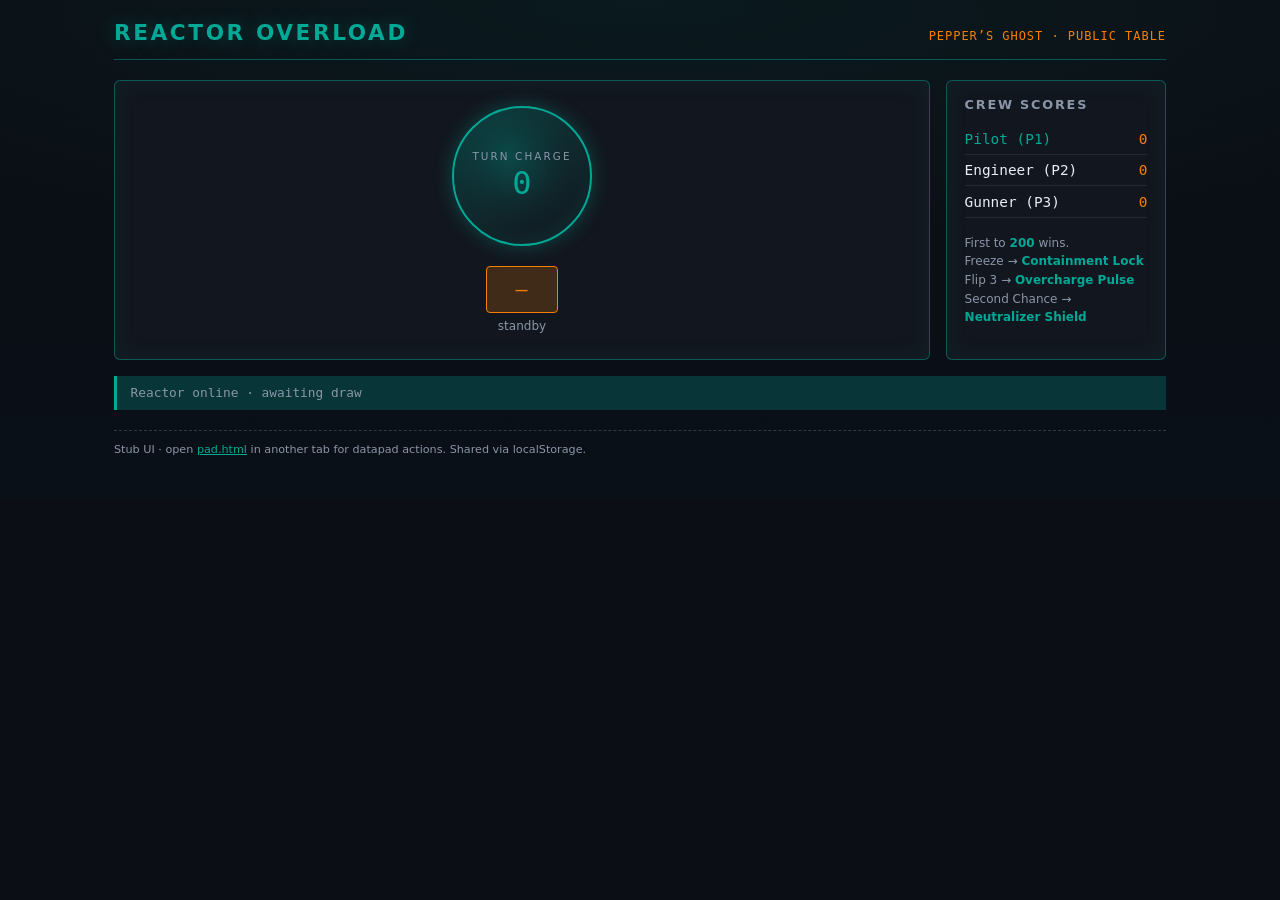
==== holotable/index.html @ 53bb11ba "Add Reactor Overload holotable web stub Public Pepper’s Ghost table + private datapad with shared lo" ====
<!DOCTYPE html>
<html lang="en">
<head>
  <meta charset="utf-8" />
  <meta name="viewport" content="width=device-width, initial-scale=1" />
  <title>Reactor Overload — Holotable</title>
  <link rel="stylesheet" href="css/holo.css" />
</head>
<body>
  <div class="holo-shell">
    <header class="holo-header">
      <h1>Reactor Overload</h1>
      <span class="tag">PEPPER’S GHOST · PUBLIC TABLE</span>
    </header>

    <div class="table-layout">
      <section class="panel reactor" aria-label="Reactor core">
        <div class="reactor-core">
          <span class="core-label">Turn charge</span>
          <span class="core-value" id="turn-score">0</span>
        </div>
        <div class="last-flip">
          <div class="flip-card" id="last-flip">—</div>
          <div class="hint" id="last-flip-label">standby</div>
        </div>
      </section>

      <aside class="panel" aria-label="Crew scores">
        <h2>Crew scores</h2>
        <ul class="scores" id="scores"></ul>
        <p class="legend">
          First to <strong>200</strong> wins.<br />
          Freeze → <strong>Containment Lock</strong><br />
          Flip 3 → <strong>Overcharge Pulse</strong><br />
          Second Chance → <strong>Neutralizer Shield</strong>
        </p>
      </aside>
    </div>

    <div class="status-bar" id="status">Reactor online · awaiting draw</div>

    <p class="todo">
      Stub UI · open <a href="pad.html">pad.html</a> in another tab for datapad actions.
      Shared via localStorage. <!-- TODO: bridge to flip7 Python engine -->
    </p>
  </div>
  <script src="js/holo.js"></script>
  <script>
    (function () {
      function render(state) {
        document.getElementById("turn-score").textContent = state.turnScore;
        document.getElementById("last-flip").textContent =
          state.lastFlip === "FREEZE" ? "LOCK"
          : state.lastFlip === "FLIP_THREE" ? "PULSE"
          : state.lastFlip === "SECOND_CHANCE" ? "SHIELD"
          : state.lastFlip;
        document.getElementById("last-flip-label").textContent = state.lastFlipLabel || Holo.flipLabel(state.lastFlip);
        document.getElementById("status").textContent = state.status;
        const ul = document.getElementById("scores");
        ul.innerHTML = "";
        state.scores.forEach(function (s) {
          const li = document.createElement("li");
          if (s.id === state.activePlayer) li.className = "active";
          li.innerHTML =
            '<span class="name">' + s.name + " (" + s.id + ")</span>" +
            '<span class="pts">' + s.pts + "</span>";
          ul.appendChild(li);
        });
      }
      render(Holo.load());
      Holo.subscribe(render);
      setInterval(function () { render(Holo.load()); }, 800);
    })();
  </script>
</body>
</html>
---- holotable/css/holo.css ----
/* Reactor Overload — holotable chrome
   Palette: dark slate #0B0E14 · teal #00A896 · hazard orange #F77F00 */

:root {
  --bg: #0B0E14;
  --teal: #00A896;
  --teal-dim: rgba(0, 168, 150, 0.25);
  --orange: #F77F00;
  --orange-dim: rgba(247, 127, 0, 0.2);
  --text: #e8eef5;
  --muted: #8a96a8;
  --panel: #12171f;
  --border: rgba(0, 168, 150, 0.45);
  --glow: 0 0 18px rgba(0, 168, 150, 0.35);
  --font: "Segoe UI", system-ui, sans-serif;
  --mono: "Cascadia Code", "Consolas", ui-monospace, monospace;
}

*,
*::before,
*::after {
  box-sizing: border-box;
}

html,
body {
  margin: 0;
  min-height: 100%;
  background: var(--bg);
  color: var(--text);
  font-family: var(--font);
}

body {
  background-image:
    radial-gradient(ellipse 80% 50% at 50% 0%, rgba(0, 168, 150, 0.08), transparent),
    linear-gradient(180deg, #0B0E14 0%, #0a1018 100%);
}

a {
  color: var(--teal);
}

/* —— Shared chrome —— */
.holo-shell {
  max-width: 1100px;
  margin: 0 auto;
  padding: 1.25rem 1.5rem 2rem;
}

.holo-header {
  display: flex;
  flex-wrap: wrap;
  align-items: baseline;
  justify-content: space-between;
  gap: 0.75rem;
  border-bottom: 1px solid var(--border);
  padding-bottom: 0.85rem;
  margin-bottom: 1.25rem;
}

.holo-header h1 {
  margin: 0;
  font-size: 1.35rem;
  letter-spacing: 0.12em;
  text-transform: uppercase;
  color: var(--teal);
  text-shadow: var(--glow);
}

.holo-header .tag {
  font-family: var(--mono);
  font-size: 0.75rem;
  color: var(--orange);
  letter-spacing: 0.08em;
}

.panel {
  background: var(--panel);
  border: 1px solid var(--border);
  border-radius: 6px;
  padding: 1rem 1.1rem;
  box-shadow: inset 0 0 24px rgba(0, 168, 150, 0.06);
}

.panel h2 {
  margin: 0 0 0.75rem;
  font-size: 0.8rem;
  letter-spacing: 0.14em;
  text-transform: uppercase;
  color: var(--muted);
}

/* —— Public table —— */
.table-layout {
  display: grid;
  grid-template-columns: 1fr 220px;
  gap: 1rem;
}

@media (max-width: 720px) {
  .table-layout {
    grid-template-columns: 1fr;
  }
}

.reactor {
  position: relative;
  min-height: 280px;
  display: flex;
  flex-direction: column;
  align-items: center;
  justify-content: center;
  overflow: hidden;
}

.reactor-core {
  width: 140px;
  height: 140px;
  border-radius: 50%;
  border: 2px solid var(--teal);
  box-shadow: var(--glow), inset 0 0 40px rgba(0, 168, 150, 0.2);
  display: flex;
  align-items: center;
  justify-content: center;
  flex-direction: column;
  animation: pulse 3.2s ease-in-out infinite;
  background: radial-gradient(circle at 40% 35%, rgba(0, 168, 150, 0.35), transparent 65%);
}

.reactor-core .core-label {
  font-size: 0.65rem;
  letter-spacing: 0.2em;
  color: var(--muted);
  text-transform: uppercase;
}

.reactor-core .core-value {
  font-family: var(--mono);
  font-size: 2rem;
  color: var(--teal);
  margin-top: 0.15rem;
}

@keyframes pulse {
  0%,
  100% {
    box-shadow: 0 0 18px rgba(0, 168, 150, 0.35), inset 0 0 40px rgba(0, 168, 150, 0.2);
  }
  50% {
    box-shadow: 0 0 32px rgba(0, 168, 150, 0.55), inset 0 0 50px rgba(0, 168, 150, 0.28);
  }
}

.last-flip {
  margin-top: 1.25rem;
  text-align: center;
}

.last-flip .flip-card {
  display: inline-block;
  min-width: 4.5rem;
  padding: 0.65rem 1rem;
  border: 1px solid var(--orange);
  border-radius: 4px;
  background: var(--orange-dim);
  font-family: var(--mono);
  font-size: 1.25rem;
  color: var(--orange);
  letter-spacing: 0.06em;
}

.last-flip .hint {
  margin-top: 0.4rem;
  font-size: 0.75rem;
  color: var(--muted);
}

.scores {
  list-style: none;
  margin: 0;
  padding: 0;
}

.scores li {
  display: flex;
  justify-content: space-between;
  padding: 0.45rem 0;
  border-bottom: 1px solid rgba(138, 150, 168, 0.15);
  font-family: var(--mono);
  font-size: 0.9rem;
}

.scores li.active {
  color: var(--teal);
}

.scores .name {
  color: inherit;
}

.scores .pts {
  color: var(--orange);
}

.status-bar {
  margin-top: 1rem;
  font-family: var(--mono);
  font-size: 0.8rem;
  color: var(--muted);
  padding: 0.6rem 0.85rem;
  border-left: 3px solid var(--teal);
  background: var(--teal-dim);
}

.legend {
  margin-top: 1rem;
  font-size: 0.75rem;
  color: var(--muted);
  line-height: 1.55;
}

.legend strong {
  color: var(--teal);
  font-weight: 600;
}

/* —— Datapad —— */
.pad-shell {
  max-width: 420px;
  margin: 0 auto;
  padding: 1rem 1.1rem 2rem;
}

.hand {
  display: flex;
  flex-wrap: wrap;
  gap: 0.5rem;
  justify-content: center;
  min-height: 5.5rem;
  margin-bottom: 1rem;
}

.card {
  width: 3.4rem;
  height: 4.6rem;
  border-radius: 5px;
  border: 1px solid var(--teal);
  background: linear-gradient(160deg, #1a2330, #0e141c);
  display: flex;
  flex-direction: column;
  align-items: center;
  justify-content: center;
  font-family: var(--mono);
  box-shadow: var(--glow);
}

.card .rank {
  font-size: 1.35rem;
  color: var(--teal);
}

.card .sub {
  font-size: 0.55rem;
  letter-spacing: 0.06em;
  color: var(--muted);
  text-transform: uppercase;
  margin-top: 0.2rem;
  text-align: center;
  padding: 0 0.2rem;
}

.card.action {
  border-color: var(--orange);
  box-shadow: 0 0 14px rgba(247, 127, 0, 0.3);
}

.card.action .rank {
  font-size: 0.7rem;
  color: var(--orange);
  letter-spacing: 0.04em;
}

.actions {
  display: grid;
  grid-template-columns: 1fr 1fr;
  gap: 0.55rem;
}

.actions button {
  font-family: var(--font);
  font-size: 0.85rem;
  letter-spacing: 0.08em;
  text-transform: uppercase;
  padding: 0.7rem 0.5rem;
  border-radius: 4px;
  border: 1px solid var(--teal);
  background: var(--teal-dim);
  color: var(--teal);
  cursor: pointer;
  transition: background 0.15s, box-shadow 0.15s;
}

.actions button:hover {
  background: rgba(0, 168, 150, 0.4);
  box-shadow: var(--glow);
}

.actions button.hazard {
  border-color: var(--orange);
  background: var(--orange-dim);
  color: var(--orange);
  grid-column: 1 / -1;
}

.actions button.hazard:hover {
  background: rgba(247, 127, 0, 0.35);
  box-shadow: 0 0 14px rgba(247, 127, 0, 0.35);
}

.actions button:disabled {
  opacity: 0.4;
  cursor: not-allowed;
  box-shadow: none;
}

.pad-meta {
  margin-top: 1rem;
  font-family: var(--mono);
  font-size: 0.75rem;
  color: var(--muted);
  text-align: center;
}

.todo {
  margin-top: 1.25rem;
  font-size: 0.7rem;
  color: var(--muted);
  border-top: 1px dashed rgba(138, 150, 168, 0.3);
  padding-top: 0.75rem;
}
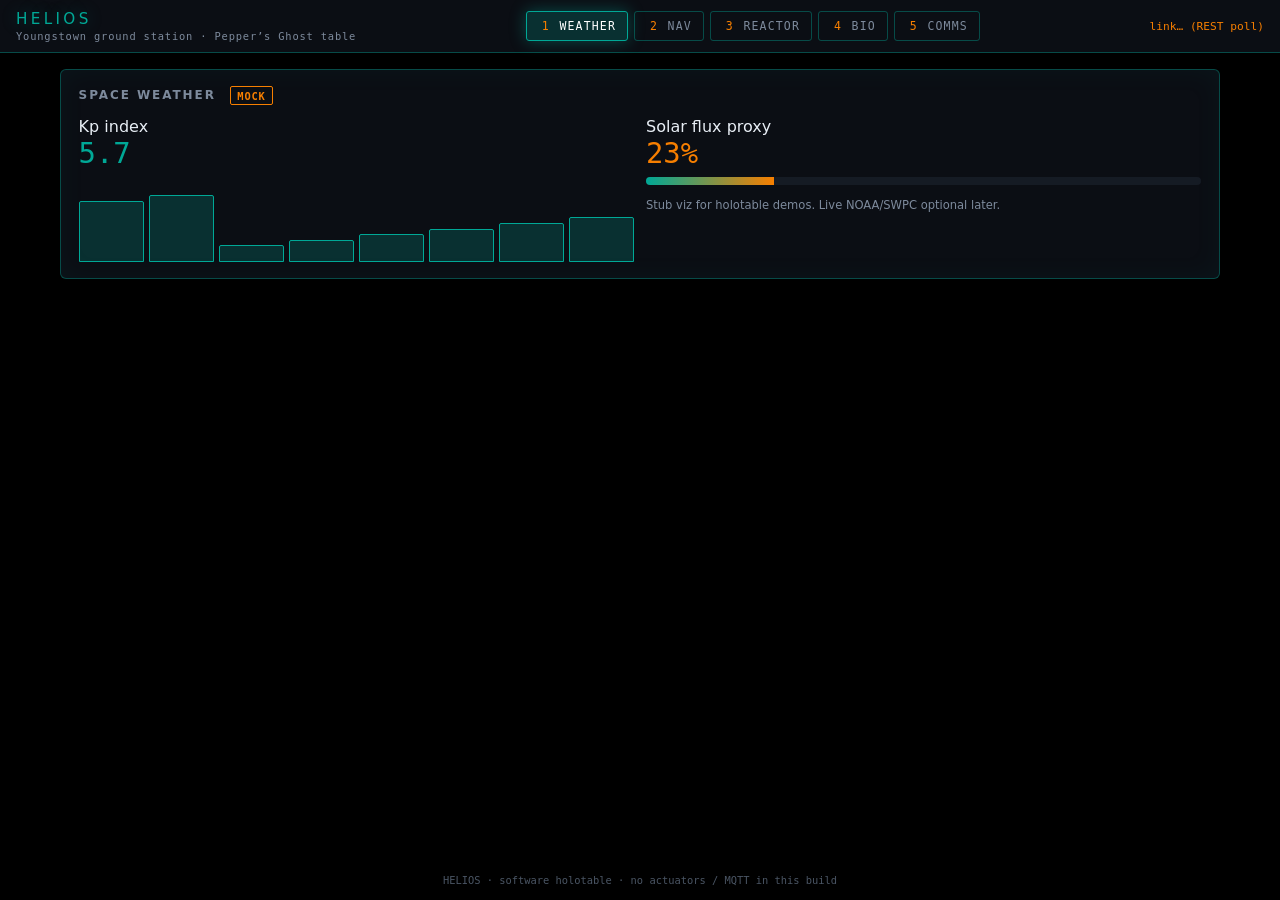
==== commit 152e919c: "Helios five-station shell + live Reactor Overload Add Helios public table (WEATHER/NAV/REACTOR/BIO/C" ====
--- a/holotable/index.html
+++ b/holotable/index.html
@@ -3,73 +3,237 @@
 <head>
   <meta charset="utf-8" />
   <meta name="viewport" content="width=device-width, initial-scale=1" />
-  <title>Reactor Overload — Holotable</title>
+  <title>Helios — Ground Station Holotable</title>
   <link rel="stylesheet" href="css/holo.css" />
 </head>
-<body>
-  <div class="holo-shell">
-    <header class="holo-header">
-      <h1>Reactor Overload</h1>
-      <span class="tag">PEPPER’S GHOST · PUBLIC TABLE</span>
-    </header>
-
-    <div class="table-layout">
-      <section class="panel reactor" aria-label="Reactor core">
-        <div class="reactor-core">
-          <span class="core-label">Turn charge</span>
-          <span class="core-value" id="turn-score">0</span>
-        </div>
-        <div class="last-flip">
-          <div class="flip-card" id="last-flip">—</div>
-          <div class="hint" id="last-flip-label">standby</div>
-        </div>
-      </section>
-
-      <aside class="panel" aria-label="Crew scores">
-        <h2>Crew scores</h2>
-        <ul class="scores" id="scores"></ul>
-        <p class="legend">
-          First to <strong>200</strong> wins.<br />
-          Freeze → <strong>Containment Lock</strong><br />
-          Flip 3 → <strong>Overcharge Pulse</strong><br />
-          Second Chance → <strong>Neutralizer Shield</strong>
+<body class="helios">
+  <header class="helios-top">
+    <div class="helios-brand">
+      <span class="name">Helios</span>
+      <span class="sub">Youngstown ground station · Pepper’s Ghost table</span>
+    </div>
+    <nav class="station-bar" aria-label="Stations">
+      <button type="button" data-station="WEATHER" class="active"><span class="key">1</span>Weather</button>
+      <button type="button" data-station="NAV"><span class="key">2</span>Nav</button>
+      <button type="button" data-station="REACTOR"><span class="key">3</span>Reactor</button>
+      <button type="button" data-station="BIO"><span class="key">4</span>Bio</button>
+      <button type="button" data-station="COMMS"><span class="key">5</span>Comms</button>
+    </nav>
+    <div class="conn" id="conn">connecting…</div>
+  </header>
+
+  <main class="stage">
+    <!-- WEATHER -->
+    <section class="station-panel active" id="station-WEATHER" data-station-panel="WEATHER">
+      <div class="panel">
+        <h2>Space weather <span class="mock-badge">MOCK</span></h2>
+        <div class="viz-grid">
+          <div>
+            <div>Kp index</div>
+            <div style="font-family:var(--mono);font-size:1.8rem;color:var(--teal)" data-kp>—</div>
+            <div class="kp-blocks" aria-hidden="true">
+              <i></i><i></i><i></i><i></i><i></i><i></i><i></i><i></i>
+            </div>
+          </div>
+          <div>
+            <div>Solar flux proxy</div>
+            <div style="font-family:var(--mono);font-size:1.8rem;color:var(--orange)" data-solar>—</div>
+            <div class="meter"><span data-solar-bar style="width:40%"></span></div>
+            <p class="legend">Stub viz for holotable demos. Live NOAA/SWPC optional later.</p>
+          </div>
+        </div>
+      </div>
+    </section>
+
+    <!-- NAV -->
+    <section class="station-panel" id="station-NAV" data-station-panel="NAV">
+      <div class="panel">
+        <h2>Navigation <span class="mock-badge">MOCK</span></h2>
+        <div class="nav-orbit" aria-label="Earth / ISS stub">
+          <div class="earth" title="Earth"></div>
+          <div class="iss" title="ISS stub"></div>
+        </div>
+        <p class="legend" style="text-align:center">
+          Earth / ISS-style orbit stub. Wire TLE / ISS API in a later pass.
         </p>
-      </aside>
-    </div>
-
-    <div class="status-bar" id="status">Reactor online · awaiting draw</div>
-
-    <p class="todo">
-      Stub UI · open <a href="pad.html">pad.html</a> in another tab for datapad actions.
-      Shared via localStorage. <!-- TODO: bridge to flip7 Python engine -->
-    </p>
-  </div>
+      </div>
+    </section>
+
+    <!-- REACTOR -->
+    <section class="station-panel" id="station-REACTOR" data-station-panel="REACTOR">
+      <div class="reactor-grid">
+        <div class="panel reactor-core-wrap">
+          <h2>Reactor Overload · Flip 7 rules</h2>
+          <div class="reactor-core" id="reactor-core">
+            <span class="core-label">Turn charge</span>
+            <span class="core-value" id="turn-score">0</span>
+          </div>
+          <div class="last-flip">
+            <div class="flip-card" id="last-flip">—</div>
+            <div class="flip-hint" id="last-hint">awaiting flux</div>
+          </div>
+          <div class="hand-row" id="public-hand"></div>
+        </div>
+        <aside class="panel">
+          <h2>Crew scores</h2>
+          <ul class="scores" id="scores"></ul>
+          <p class="legend">
+            First to <strong>200</strong>.<br />
+            Freeze → <strong>Containment Lock</strong><br />
+            Flip 3 → <strong>Overcharge Pulse</strong><br />
+            Second Chance → <strong>Neutralizer Shield</strong><br />
+            Seven unique → <strong>Reactor Overload</strong> (+15)
+          </p>
+        </aside>
+      </div>
+      <div class="status-bar" id="status">Reactor standby</div>
+      <p class="todo">
+        Private actions: open
+        <a href="pad.html?seat=0">pad seat 0</a> /
+        <a href="pad.html?seat=1">seat 1</a>
+        (more seats if match has them). Keys <kbd>1</kbd>–<kbd>5</kbd> switch stations.
+      </p>
+    </section>
+
+    <!-- BIO -->
+    <section class="station-panel" id="station-BIO" data-station-panel="BIO">
+      <div class="panel">
+        <h2>Bio lab · specimens <span class="mock-badge">MOCK</span></h2>
+        <div class="vials" id="vials">
+          <!-- SP-01 .. SP-08 -->
+        </div>
+        <p class="legend">Specimen vials SP-01–SP-08. Status flips locally for table energy.</p>
+      </div>
+    </section>
+
+    <!-- COMMS -->
+    <section class="station-panel" id="station-COMMS" data-station-panel="COMMS">
+      <div class="panel">
+        <h2>Comms · frequency dial <span class="mock-badge">MOCK</span></h2>
+        <div class="freq-dial" id="freq-dial">
+          <button type="button" data-freq="142.7" class="active">142.7</button>
+          <button type="button" data-freq="218.4">218.4</button>
+          <button type="button" data-freq="333.0">333.0</button>
+          <button type="button" data-freq="407.1">407.1</button>
+        </div>
+        <div class="comms-wave" aria-hidden="true"></div>
+        <p class="legend" id="freq-label">Locked 142.7 MHz (stub)</p>
+      </div>
+    </section>
+  </main>
+
+  <footer class="foot-hint">HELIOS · software holotable · no actuators / MQTT in this build</footer>
+
   <script src="js/holo.js"></script>
   <script>
     (function () {
-      function render(state) {
-        document.getElementById("turn-score").textContent = state.turnScore;
-        document.getElementById("last-flip").textContent =
-          state.lastFlip === "FREEZE" ? "LOCK"
-          : state.lastFlip === "FLIP_THREE" ? "PULSE"
-          : state.lastFlip === "SECOND_CHANCE" ? "SHIELD"
-          : state.lastFlip;
-        document.getElementById("last-flip-label").textContent = state.lastFlipLabel || Holo.flipLabel(state.lastFlip);
-        document.getElementById("status").textContent = state.status;
+      const STATIONS = ["WEATHER", "NAV", "REACTOR", "BIO", "COMMS"];
+      let current = "WEATHER";
+
+      function showStation(id) {
+        current = id;
+        document.querySelectorAll("[data-station]").forEach(function (btn) {
+          btn.classList.toggle("active", btn.getAttribute("data-station") === id);
+        });
+        document.querySelectorAll("[data-station-panel]").forEach(function (panel) {
+          panel.classList.toggle("active", panel.getAttribute("data-station-panel") === id);
+        });
+        if (location.hash !== "#" + id) {
+          history.replaceState(null, "", "#" + id);
+        }
+      }
+
+      document.querySelectorAll("[data-station]").forEach(function (btn) {
+        btn.addEventListener("click", function () {
+          showStation(btn.getAttribute("data-station"));
+        });
+      });
+
+      window.addEventListener("keydown", function (e) {
+        if (e.target && /input|textarea|select/i.test(e.target.tagName)) return;
+        const n = e.key;
+        if (n >= "1" && n <= "5") {
+          showStation(STATIONS[Number(n) - 1]);
+        }
+      });
+
+      const hash = (location.hash || "").replace(/^#/, "").toUpperCase();
+      if (STATIONS.indexOf(hash) >= 0) showStation(hash);
+
+      // BIO vials
+      const vials = document.getElementById("vials");
+      for (let i = 1; i <= 8; i++) {
+        const code = "SP-" + String(i).padStart(2, "0");
+        const d = document.createElement("div");
+        d.className = "vial";
+        d.innerHTML = '<div class="code">' + code + '</div><div class="st">STABLE</div>';
+        vials.appendChild(d);
+      }
+
+      // COMMS
+      document.getElementById("freq-dial").addEventListener("click", function (e) {
+        const btn = e.target.closest("button[data-freq]");
+        if (!btn) return;
+        document.querySelectorAll("#freq-dial button").forEach(function (b) {
+          b.classList.toggle("active", b === btn);
+        });
+        document.getElementById("freq-label").textContent =
+          "Locked " + btn.getAttribute("data-freq") + " MHz (stub)";
+      });
+
+      // Mock ticks
+      const weatherRoot = document.getElementById("station-WEATHER");
+      const bioRoot = document.getElementById("station-BIO");
+      Holo.Stations.weatherTick(weatherRoot);
+      setInterval(function () { Holo.Stations.weatherTick(weatherRoot); }, 2800);
+      setInterval(function () { Holo.Stations.bioTick(bioRoot); }, 4200);
+
+      // Reactor live state
+      const conn = document.getElementById("conn");
+
+      function renderReactor(state) {
+        document.getElementById("turn-score").textContent = state.turn_score;
+        document.getElementById("last-flip").textContent = Holo.cardShort(state.last_flip);
+        document.getElementById("last-hint").textContent =
+          state.last_flip && state.last_flip !== "—"
+            ? state.last_flip + (state.shield ? " · Neutralizer Shield armed" : "")
+            : "awaiting flux";
+        document.getElementById("status").textContent = state.status || "";
+        const core = document.getElementById("reactor-core");
+        core.classList.toggle("bust", /bust/i.test(state.status || ""));
+
         const ul = document.getElementById("scores");
         ul.innerHTML = "";
-        state.scores.forEach(function (s) {
+        (state.players || []).forEach(function (p) {
           const li = document.createElement("li");
-          if (s.id === state.activePlayer) li.className = "active";
+          if (p.active) li.className = "active";
           li.innerHTML =
-            '<span class="name">' + s.name + " (" + s.id + ")</span>" +
-            '<span class="pts">' + s.pts + "</span>";
+            '<span>' + p.name + " · S" + p.seat + "</span>" +
+            '<span class="pts">' + p.score + "</span>";
           ul.appendChild(li);
         });
+
+        const hand = document.getElementById("public-hand");
+        hand.innerHTML = "";
+        (state.hand || []).forEach(function (c) {
+          const el = document.createElement("div");
+          el.className = "mini-card" + (Holo.isActionLabel(c) ? " action" : "");
+          el.textContent = Holo.cardShort(c);
+          hand.appendChild(el);
+        });
       }
-      render(Holo.load());
-      Holo.subscribe(render);
-      setInterval(function () { render(Holo.load()); }, 800);
+
+      Holo.connect({
+        role: "table",
+        onConn: function (ok) {
+          conn.textContent = ok ? "link OK · ws" : "link… (REST poll)";
+          conn.className = "conn " + (ok ? "ok" : "bad");
+        },
+        onState: renderReactor,
+        onError: function (err) {
+          document.getElementById("status").textContent = String(err);
+        },
+      });
     })();
   </script>
 </body>
--- a/holotable/css/holo.css
+++ b/holotable/css/holo.css
@@ -1,235 +1,457 @@
-/* Reactor Overload — holotable chrome
-   Palette: dark slate #0B0E14 · teal #00A896 · hazard orange #F77F00 */
+/* Helios ground-station shell + Reactor Overload
+   Pepper’s Ghost friendly: black stage, teal / hazard chrome
+   #0B0E14 · #00A896 · #F77F00 */
 
 :root {
-  --bg: #0B0E14;
+  --bg: #000000;
+  --panel: #0B0E14;
   --teal: #00A896;
-  --teal-dim: rgba(0, 168, 150, 0.25);
+  --teal-dim: rgba(0, 168, 150, 0.22);
   --orange: #F77F00;
-  --orange-dim: rgba(247, 127, 0, 0.2);
+  --orange-dim: rgba(247, 127, 0, 0.22);
   --text: #e8eef5;
-  --muted: #8a96a8;
-  --panel: #12171f;
-  --border: rgba(0, 168, 150, 0.45);
-  --glow: 0 0 18px rgba(0, 168, 150, 0.35);
+  --muted: #7d8a9c;
+  --border: rgba(0, 168, 150, 0.4);
+  --glow: 0 0 16px rgba(0, 168, 150, 0.4);
   --font: "Segoe UI", system-ui, sans-serif;
   --mono: "Cascadia Code", "Consolas", ui-monospace, monospace;
 }
 
-*,
-*::before,
-*::after {
-  box-sizing: border-box;
-}
-
-html,
-body {
+*, *::before, *::after { box-sizing: border-box; }
+
+html, body {
   margin: 0;
-  min-height: 100%;
-  background: var(--bg);
+  height: 100%;
+  background: #000;
   color: var(--text);
   font-family: var(--font);
 }
 
-body {
-  background-image:
-    radial-gradient(ellipse 80% 50% at 50% 0%, rgba(0, 168, 150, 0.08), transparent),
-    linear-gradient(180deg, #0B0E14 0%, #0a1018 100%);
-}
-
-a {
-  color: var(--teal);
-}
-
-/* —— Shared chrome —— */
-.holo-shell {
-  max-width: 1100px;
-  margin: 0 auto;
-  padding: 1.25rem 1.5rem 2rem;
-}
-
-.holo-header {
+body.helios {
+  display: flex;
+  flex-direction: column;
+  min-height: 100%;
+}
+
+a { color: var(--teal); }
+
+/* —— Top bar / stations —— */
+.helios-top {
   display: flex;
   flex-wrap: wrap;
-  align-items: baseline;
+  align-items: center;
   justify-content: space-between;
   gap: 0.75rem;
+  padding: 0.65rem 1rem;
+  background: var(--panel);
   border-bottom: 1px solid var(--border);
-  padding-bottom: 0.85rem;
-  margin-bottom: 1.25rem;
-}
-
-.holo-header h1 {
-  margin: 0;
-  font-size: 1.35rem;
-  letter-spacing: 0.12em;
+}
+
+.helios-brand {
+  display: flex;
+  flex-direction: column;
+  gap: 0.1rem;
+}
+
+.helios-brand .name {
+  font-size: 0.95rem;
+  letter-spacing: 0.22em;
   text-transform: uppercase;
   color: var(--teal);
   text-shadow: var(--glow);
 }
 
-.holo-header .tag {
-  font-family: var(--mono);
-  font-size: 0.75rem;
-  color: var(--orange);
+.helios-brand .sub {
+  font-family: var(--mono);
+  font-size: 0.65rem;
+  color: var(--muted);
   letter-spacing: 0.08em;
 }
+
+.station-bar {
+  display: flex;
+  flex-wrap: wrap;
+  gap: 0.35rem;
+}
+
+.station-bar button {
+  font-family: var(--mono);
+  font-size: 0.72rem;
+  letter-spacing: 0.1em;
+  text-transform: uppercase;
+  padding: 0.45rem 0.7rem;
+  border: 1px solid var(--border);
+  background: transparent;
+  color: var(--muted);
+  border-radius: 3px;
+  cursor: pointer;
+}
+
+.station-bar button .key {
+  display: inline-block;
+  min-width: 1rem;
+  margin-right: 0.35rem;
+  color: var(--orange);
+}
+
+.station-bar button:hover,
+.station-bar button.active {
+  color: var(--teal);
+  border-color: var(--teal);
+  background: var(--teal-dim);
+  box-shadow: var(--glow);
+}
+
+.station-bar button.active {
+  color: #fff;
+}
+
+.conn {
+  font-family: var(--mono);
+  font-size: 0.7rem;
+  color: var(--muted);
+}
+
+.conn.ok { color: var(--teal); }
+.conn.bad { color: var(--orange); }
+
+/* —— Stage —— */
+.stage {
+  flex: 1;
+  display: flex;
+  flex-direction: column;
+  padding: 1rem 1.25rem 1.5rem;
+  max-width: 1200px;
+  width: 100%;
+  margin: 0 auto;
+}
+
+.station-panel { display: none; flex: 1; flex-direction: column; gap: 1rem; }
+.station-panel.active { display: flex; }
 
 .panel {
   background: var(--panel);
   border: 1px solid var(--border);
   border-radius: 6px;
   padding: 1rem 1.1rem;
-  box-shadow: inset 0 0 24px rgba(0, 168, 150, 0.06);
+  box-shadow: inset 0 0 28px rgba(0, 168, 150, 0.05);
 }
 
 .panel h2 {
   margin: 0 0 0.75rem;
-  font-size: 0.8rem;
-  letter-spacing: 0.14em;
-  text-transform: uppercase;
-  color: var(--muted);
-}
-
-/* —— Public table —— */
-.table-layout {
+  font-size: 0.75rem;
+  letter-spacing: 0.16em;
+  text-transform: uppercase;
+  color: var(--muted);
+}
+
+.mock-badge {
+  display: inline-block;
+  font-family: var(--mono);
+  font-size: 0.65rem;
+  letter-spacing: 0.08em;
+  color: var(--orange);
+  border: 1px solid var(--orange);
+  padding: 0.15rem 0.4rem;
+  border-radius: 2px;
+  margin-left: 0.5rem;
+  vertical-align: middle;
+}
+
+/* —— REACTOR —— */
+.reactor-grid {
   display: grid;
-  grid-template-columns: 1fr 220px;
+  grid-template-columns: 1fr 240px;
   gap: 1rem;
 }
 
-@media (max-width: 720px) {
-  .table-layout {
-    grid-template-columns: 1fr;
-  }
-}
-
-.reactor {
-  position: relative;
-  min-height: 280px;
+@media (max-width: 760px) {
+  .reactor-grid { grid-template-columns: 1fr; }
+}
+
+.reactor-core-wrap {
+  min-height: 260px;
   display: flex;
   flex-direction: column;
   align-items: center;
   justify-content: center;
-  overflow: hidden;
 }
 
 .reactor-core {
-  width: 140px;
-  height: 140px;
+  width: 150px;
+  height: 150px;
   border-radius: 50%;
   border: 2px solid var(--teal);
-  box-shadow: var(--glow), inset 0 0 40px rgba(0, 168, 150, 0.2);
-  display: flex;
+  background: radial-gradient(circle at 40% 35%, rgba(0, 168, 150, 0.4), transparent 65%);
+  box-shadow: var(--glow), inset 0 0 40px rgba(0, 168, 150, 0.25);
+  display: flex;
+  flex-direction: column;
   align-items: center;
   justify-content: center;
-  flex-direction: column;
-  animation: pulse 3.2s ease-in-out infinite;
-  background: radial-gradient(circle at 40% 35%, rgba(0, 168, 150, 0.35), transparent 65%);
+  animation: pulse 3s ease-in-out infinite;
+}
+
+.reactor-core.bust {
+  border-color: var(--orange);
+  animation: none;
+  box-shadow: 0 0 24px rgba(247, 127, 0, 0.5);
 }
 
 .reactor-core .core-label {
   font-size: 0.65rem;
-  letter-spacing: 0.2em;
-  color: var(--muted);
-  text-transform: uppercase;
+  letter-spacing: 0.18em;
+  text-transform: uppercase;
+  color: var(--muted);
 }
 
 .reactor-core .core-value {
   font-family: var(--mono);
-  font-size: 2rem;
+  font-size: 2.1rem;
   color: var(--teal);
   margin-top: 0.15rem;
 }
 
 @keyframes pulse {
-  0%,
-  100% {
-    box-shadow: 0 0 18px rgba(0, 168, 150, 0.35), inset 0 0 40px rgba(0, 168, 150, 0.2);
-  }
-  50% {
-    box-shadow: 0 0 32px rgba(0, 168, 150, 0.55), inset 0 0 50px rgba(0, 168, 150, 0.28);
-  }
-}
-
-.last-flip {
-  margin-top: 1.25rem;
+  0%, 100% { box-shadow: 0 0 16px rgba(0, 168, 150, 0.35), inset 0 0 40px rgba(0, 168, 150, 0.2); }
+  50% { box-shadow: 0 0 30px rgba(0, 168, 150, 0.55), inset 0 0 50px rgba(0, 168, 150, 0.3); }
+}
+
+.last-flip { margin-top: 1.1rem; text-align: center; }
+.flip-card {
+  display: inline-block;
+  min-width: 5rem;
+  padding: 0.6rem 1rem;
+  border: 1px solid var(--orange);
+  background: var(--orange-dim);
+  border-radius: 4px;
+  font-family: var(--mono);
+  font-size: 1.15rem;
+  color: var(--orange);
+}
+.flip-hint { margin-top: 0.35rem; font-size: 0.75rem; color: var(--muted); }
+
+.hand-row {
+  display: flex;
+  flex-wrap: wrap;
+  gap: 0.4rem;
+  justify-content: center;
+  margin-top: 1rem;
+  min-height: 3.2rem;
+}
+
+.mini-card {
+  min-width: 2.4rem;
+  padding: 0.35rem 0.45rem;
+  border: 1px solid var(--teal);
+  border-radius: 3px;
+  font-family: var(--mono);
+  font-size: 0.85rem;
+  color: var(--teal);
   text-align: center;
 }
-
-.last-flip .flip-card {
-  display: inline-block;
-  min-width: 4.5rem;
-  padding: 0.65rem 1rem;
-  border: 1px solid var(--orange);
-  border-radius: 4px;
-  background: var(--orange-dim);
-  font-family: var(--mono);
-  font-size: 1.25rem;
-  color: var(--orange);
-  letter-spacing: 0.06em;
-}
-
-.last-flip .hint {
-  margin-top: 0.4rem;
-  font-size: 0.75rem;
-  color: var(--muted);
-}
-
-.scores {
-  list-style: none;
-  margin: 0;
-  padding: 0;
-}
-
+.mini-card.action {
+  border-color: var(--orange);
+  color: var(--orange);
+}
+
+.scores { list-style: none; margin: 0; padding: 0; }
 .scores li {
   display: flex;
   justify-content: space-between;
   padding: 0.45rem 0;
-  border-bottom: 1px solid rgba(138, 150, 168, 0.15);
-  font-family: var(--mono);
-  font-size: 0.9rem;
-}
-
-.scores li.active {
-  color: var(--teal);
-}
-
-.scores .name {
-  color: inherit;
-}
-
-.scores .pts {
-  color: var(--orange);
-}
+  border-bottom: 1px solid rgba(125, 138, 156, 0.2);
+  font-family: var(--mono);
+  font-size: 0.88rem;
+}
+.scores li.active { color: var(--teal); }
+.scores .pts { color: var(--orange); }
 
 .status-bar {
-  margin-top: 1rem;
   font-family: var(--mono);
   font-size: 0.8rem;
   color: var(--muted);
-  padding: 0.6rem 0.85rem;
+  padding: 0.65rem 0.85rem;
   border-left: 3px solid var(--teal);
   background: var(--teal-dim);
 }
 
 .legend {
+  margin-top: 0.75rem;
+  font-size: 0.72rem;
+  color: var(--muted);
+  line-height: 1.55;
+}
+.legend strong { color: var(--teal); font-weight: 600; }
+
+/* —— Stub stations —— */
+.viz-grid {
+  display: grid;
+  grid-template-columns: repeat(auto-fit, minmax(180px, 1fr));
+  gap: 0.75rem;
+}
+
+.meter {
+  height: 8px;
+  background: #151b24;
+  border-radius: 4px;
+  overflow: hidden;
+  margin-top: 0.4rem;
+}
+.meter > span {
+  display: block;
+  height: 100%;
+  background: linear-gradient(90deg, var(--teal), var(--orange));
+}
+
+.kp-blocks {
+  display: flex;
+  gap: 0.3rem;
+  margin-top: 0.75rem;
+  align-items: flex-end;
+  height: 80px;
+}
+.kp-blocks i {
+  flex: 1;
+  background: var(--teal-dim);
+  border: 1px solid var(--teal);
+  border-radius: 2px 2px 0 0;
+  display: block;
+}
+
+.nav-orbit {
+  width: 200px;
+  height: 200px;
+  margin: 0.5rem auto;
+  border-radius: 50%;
+  border: 1px dashed var(--border);
+  position: relative;
+  background: radial-gradient(circle at 50% 50%, #0a2030, #000 70%);
+}
+.nav-orbit .earth {
+  position: absolute;
+  width: 54px;
+  height: 54px;
+  left: 50%;
+  top: 50%;
+  transform: translate(-50%, -50%);
+  border-radius: 50%;
+  background: radial-gradient(circle at 35% 35%, #3a7bd5, #0b3a5c);
+  box-shadow: 0 0 20px rgba(58, 123, 213, 0.4);
+}
+.nav-orbit .iss {
+  position: absolute;
+  width: 10px;
+  height: 10px;
+  background: var(--orange);
+  border-radius: 50%;
+  box-shadow: 0 0 10px var(--orange);
+  animation: orbit 8s linear infinite;
+  left: 50%;
+  top: 12px;
+  margin-left: -5px;
+  transform-origin: 5px 88px;
+}
+@keyframes orbit {
+  to { transform: rotate(360deg); }
+}
+
+.vials {
+  display: grid;
+  grid-template-columns: repeat(4, 1fr);
+  gap: 0.55rem;
+}
+.vial {
+  border: 1px solid var(--border);
+  border-radius: 4px;
+  padding: 0.55rem 0.4rem;
+  text-align: center;
+  font-family: var(--mono);
+  font-size: 0.75rem;
+}
+.vial .code { color: var(--teal); letter-spacing: 0.08em; }
+.vial .st { color: var(--muted); font-size: 0.65rem; margin-top: 0.25rem; }
+.vial.alert { border-color: var(--orange); }
+.vial.alert .code { color: var(--orange); }
+
+.freq-dial {
+  display: flex;
+  flex-wrap: wrap;
+  gap: 0.5rem;
+  margin-top: 0.5rem;
+}
+.freq-dial button {
+  font-family: var(--mono);
+  font-size: 0.9rem;
+  padding: 0.7rem 1rem;
+  border: 1px solid var(--border);
+  background: #05070a;
+  color: var(--muted);
+  border-radius: 4px;
+  cursor: pointer;
+}
+.freq-dial button.active {
+  border-color: var(--orange);
+  color: var(--orange);
+  background: var(--orange-dim);
+  box-shadow: 0 0 12px rgba(247, 127, 0, 0.35);
+}
+.comms-wave {
   margin-top: 1rem;
-  font-size: 0.75rem;
-  color: var(--muted);
-  line-height: 1.55;
-}
-
-.legend strong {
-  color: var(--teal);
-  font-weight: 600;
+  height: 48px;
+  background: repeating-linear-gradient(
+    90deg,
+    transparent,
+    transparent 6px,
+    rgba(0, 168, 150, 0.15) 6px,
+    rgba(0, 168, 150, 0.15) 7px
+  );
+  border: 1px solid var(--border);
+  border-radius: 4px;
+  position: relative;
+  overflow: hidden;
+}
+.comms-wave::after {
+  content: "";
+  position: absolute;
+  inset: 0;
+  background: linear-gradient(90deg, transparent, var(--teal), transparent);
+  opacity: 0.35;
+  animation: sweep 2.4s linear infinite;
+}
+@keyframes sweep {
+  from { transform: translateX(-100%); }
+  to { transform: translateX(100%); }
 }
 
 /* —— Datapad —— */
 .pad-shell {
-  max-width: 420px;
+  max-width: 440px;
   margin: 0 auto;
   padding: 1rem 1.1rem 2rem;
+}
+
+.holo-header {
+  display: flex;
+  flex-wrap: wrap;
+  align-items: baseline;
+  justify-content: space-between;
+  gap: 0.5rem;
+  border-bottom: 1px solid var(--border);
+  padding-bottom: 0.75rem;
+  margin-bottom: 1rem;
+}
+.holo-header h1 {
+  margin: 0;
+  font-size: 1.15rem;
+  letter-spacing: 0.12em;
+  text-transform: uppercase;
+  color: var(--teal);
+  text-shadow: var(--glow);
+}
+.holo-header .tag {
+  font-family: var(--mono);
+  font-size: 0.72rem;
+  color: var(--orange);
 }
 
 .hand {
@@ -237,16 +459,16 @@
   flex-wrap: wrap;
   gap: 0.5rem;
   justify-content: center;
-  min-height: 5.5rem;
-  margin-bottom: 1rem;
+  min-height: 5.2rem;
+  margin-bottom: 0.75rem;
 }
 
 .card {
-  width: 3.4rem;
-  height: 4.6rem;
+  width: 3.5rem;
+  height: 4.7rem;
   border-radius: 5px;
   border: 1px solid var(--teal);
-  background: linear-gradient(160deg, #1a2330, #0e141c);
+  background: linear-gradient(160deg, #121820, #05070a);
   display: flex;
   flex-direction: column;
   align-items: center;
@@ -254,88 +476,75 @@
   font-family: var(--mono);
   box-shadow: var(--glow);
 }
-
-.card .rank {
-  font-size: 1.35rem;
-  color: var(--teal);
-}
-
+.card .rank { font-size: 1.25rem; color: var(--teal); }
 .card .sub {
-  font-size: 0.55rem;
-  letter-spacing: 0.06em;
+  font-size: 0.52rem;
+  letter-spacing: 0.05em;
   color: var(--muted);
   text-transform: uppercase;
   margin-top: 0.2rem;
   text-align: center;
-  padding: 0 0.2rem;
-}
-
-.card.action {
-  border-color: var(--orange);
-  box-shadow: 0 0 14px rgba(247, 127, 0, 0.3);
-}
-
-.card.action .rank {
-  font-size: 0.7rem;
-  color: var(--orange);
-  letter-spacing: 0.04em;
-}
+  padding: 0 0.15rem;
+}
+.card.action { border-color: var(--orange); box-shadow: 0 0 12px rgba(247, 127, 0, 0.3); }
+.card.action .rank { font-size: 0.68rem; color: var(--orange); }
 
 .actions {
   display: grid;
   grid-template-columns: 1fr 1fr;
-  gap: 0.55rem;
-}
-
+  gap: 0.5rem;
+}
 .actions button {
   font-family: var(--font);
-  font-size: 0.85rem;
+  font-size: 0.82rem;
   letter-spacing: 0.08em;
   text-transform: uppercase;
-  padding: 0.7rem 0.5rem;
+  padding: 0.75rem 0.4rem;
   border-radius: 4px;
   border: 1px solid var(--teal);
   background: var(--teal-dim);
   color: var(--teal);
   cursor: pointer;
-  transition: background 0.15s, box-shadow 0.15s;
-}
-
-.actions button:hover {
+}
+.actions button:hover:not(:disabled) {
   background: rgba(0, 168, 150, 0.4);
   box-shadow: var(--glow);
 }
-
 .actions button.hazard {
+  grid-column: 1 / -1;
   border-color: var(--orange);
   background: var(--orange-dim);
   color: var(--orange);
-  grid-column: 1 / -1;
-}
-
-.actions button.hazard:hover {
-  background: rgba(247, 127, 0, 0.35);
-  box-shadow: 0 0 14px rgba(247, 127, 0, 0.35);
-}
-
+}
 .actions button:disabled {
-  opacity: 0.4;
+  opacity: 0.35;
   cursor: not-allowed;
   box-shadow: none;
 }
 
 .pad-meta {
-  margin-top: 1rem;
-  font-family: var(--mono);
-  font-size: 0.75rem;
+  margin-top: 0.9rem;
+  font-family: var(--mono);
+  font-size: 0.72rem;
   color: var(--muted);
   text-align: center;
+  line-height: 1.45;
 }
 
 .todo {
-  margin-top: 1.25rem;
-  font-size: 0.7rem;
-  color: var(--muted);
-  border-top: 1px dashed rgba(138, 150, 168, 0.3);
-  padding-top: 0.75rem;
-}
+  margin-top: 1.1rem;
+  font-size: 0.68rem;
+  color: var(--muted);
+  border-top: 1px dashed rgba(125, 138, 156, 0.3);
+  padding-top: 0.7rem;
+  line-height: 1.45;
+}
+
+.foot-hint {
+  margin-top: auto;
+  padding: 0.5rem 1rem 0.85rem;
+  text-align: center;
+  font-family: var(--mono);
+  font-size: 0.65rem;
+  color: #4a5564;
+}
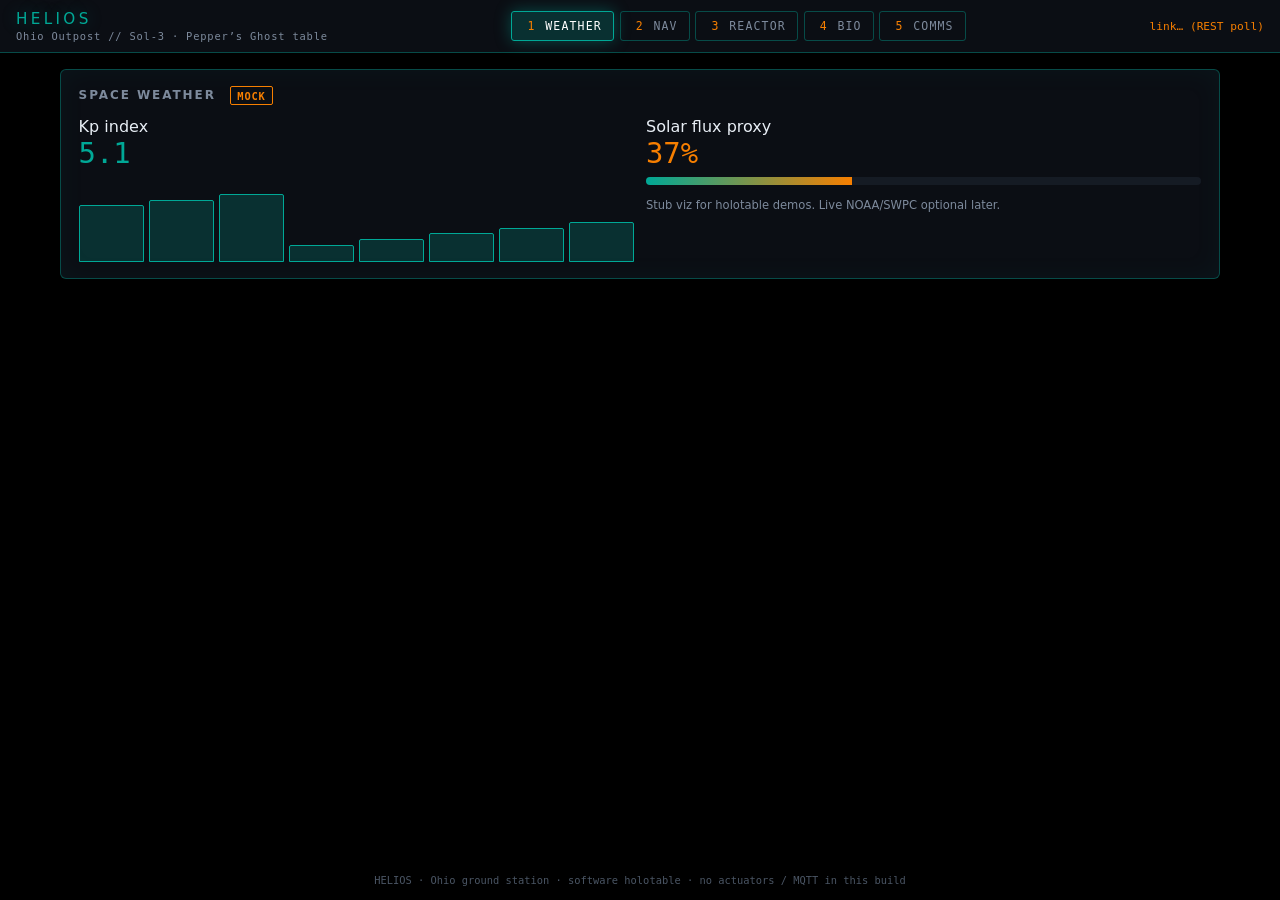
==== commit 8dd3ce16: "Add Sabacc as second Helios REACTOR game with picker Wire a simplified Corellian Spike–inspired Saba" ====
--- a/holotable/index.html
+++ b/holotable/index.html
@@ -3,14 +3,14 @@
 <head>
   <meta charset="utf-8" />
   <meta name="viewport" content="width=device-width, initial-scale=1" />
-  <title>Helios — Ground Station Holotable</title>
+  <title>Helios — Ohio Outpost // Sol-3 Holotable</title>
   <link rel="stylesheet" href="css/holo.css" />
 </head>
 <body class="helios">
   <header class="helios-top">
     <div class="helios-brand">
       <span class="name">Helios</span>
-      <span class="sub">Youngstown ground station · Pepper’s Ghost table</span>
+      <span class="sub">Ohio Outpost // Sol-3 · Pepper’s Ghost table</span>
     </div>
     <nav class="station-bar" aria-label="Stations">
       <button type="button" data-station="WEATHER" class="active"><span class="key">1</span>Weather</button>
@@ -61,11 +61,25 @@
 
     <!-- REACTOR -->
     <section class="station-panel" id="station-REACTOR" data-station-panel="REACTOR">
+      <div class="game-picker panel" id="game-picker" aria-label="Game picker">
+        <h2>Table game</h2>
+        <div class="picker-row">
+          <button type="button" class="pick active" data-game="flip7" id="pick-flip7">
+            Reactor Overload<br /><span class="pick-sub">Flip 7 · race to 200</span>
+          </button>
+          <button type="button" class="pick" data-game="sabacc" id="pick-sabacc">
+            Sabacc<br /><span class="pick-sub">Spike house · toward 0</span>
+          </button>
+        </div>
+        <p class="legend" id="game-disclaimer">
+          Fan/home private table. Sabacc here is a simplified house game — not a licensed Lucasfilm product.
+        </p>
+      </div>
       <div class="reactor-grid">
         <div class="panel reactor-core-wrap">
-          <h2>Reactor Overload · Flip 7 rules</h2>
+          <h2 id="reactor-title">Reactor Overload · Flip 7 rules</h2>
           <div class="reactor-core" id="reactor-core">
-            <span class="core-label">Turn charge</span>
+            <span class="core-label" id="core-label">Turn charge</span>
             <span class="core-value" id="turn-score">0</span>
           </div>
           <div class="last-flip">
@@ -73,11 +87,12 @@
             <div class="flip-hint" id="last-hint">awaiting flux</div>
           </div>
           <div class="hand-row" id="public-hand"></div>
+          <p class="legend" id="hand-sum-line" hidden>Hand sum: <strong id="hand-sum">0</strong></p>
         </div>
         <aside class="panel">
           <h2>Crew scores</h2>
           <ul class="scores" id="scores"></ul>
-          <p class="legend">
+          <p class="legend" id="rules-legend">
             First to <strong>200</strong>.<br />
             Freeze → <strong>Containment Lock</strong><br />
             Flip 3 → <strong>Overcharge Pulse</strong><br />
@@ -92,6 +107,7 @@
         <a href="pad.html?seat=0">pad seat 0</a> /
         <a href="pad.html?seat=1">seat 1</a>
         (more seats if match has them). Keys <kbd>1</kbd>–<kbd>5</kbd> switch stations.
+        Use the game picker above to switch Flip 7 ↔ Sabacc.
       </p>
     </section>
 
@@ -122,13 +138,29 @@
     </section>
   </main>
 
-  <footer class="foot-hint">HELIOS · software holotable · no actuators / MQTT in this build</footer>
+  <footer class="foot-hint">HELIOS · Ohio ground station · software holotable · no actuators / MQTT in this build</footer>
 
   <script src="js/holo.js"></script>
   <script>
     (function () {
       const STATIONS = ["WEATHER", "NAV", "REACTOR", "BIO", "COMMS"];
       let current = "WEATHER";
+      let client = null;
+      let lastRules = "flip7";
+
+      const FLIP7_LEGEND =
+        "First to <strong>200</strong>.<br />" +
+        "Freeze → <strong>Containment Lock</strong><br />" +
+        "Flip 3 → <strong>Overcharge Pulse</strong><br />" +
+        "Second Chance → <strong>Neutralizer Shield</strong><br />" +
+        "Seven unique → <strong>Reactor Overload</strong> (+15)";
+
+      const SABACC_LEGEND =
+        "Goal: hand total nearest <strong>0</strong> (Spike).<br />" +
+        "Bomb-out if <strong>|sum| &gt; 23</strong>.<br />" +
+        "Stand scores <strong>24 − |sum|</strong> (Pure Sabacc = 24).<br />" +
+        "First to <strong>100</strong>. 2–4 players.<br />" +
+        "<em>House rules · not Lucasfilm licensed</em>";
 
       function showStation(id) {
         current = id;
@@ -191,16 +223,46 @@
       // Reactor live state
       const conn = document.getElementById("conn");
 
+      function syncPicker(rules) {
+        lastRules = rules === "sabacc" ? "sabacc" : "flip7";
+        document.querySelectorAll(".pick").forEach(function (btn) {
+          btn.classList.toggle("active", btn.getAttribute("data-game") === lastRules);
+        });
+      }
+
       function renderReactor(state) {
-        document.getElementById("turn-score").textContent = state.turn_score;
+        const sabacc = Holo.isSabacc(state);
+        syncPicker(sabacc ? "sabacc" : "flip7");
+
+        document.getElementById("reactor-title").textContent = sabacc
+          ? "Sabacc · Spike house rules"
+          : "Reactor Overload · Flip 7 rules";
+        document.getElementById("core-label").textContent = sabacc
+          ? (sabacc && state.hand_sum !== undefined ? "Hand sum" : "Potential")
+          : "Turn charge";
+        document.getElementById("turn-score").textContent = sabacc
+          ? (state.hand_sum !== undefined ? (state.hand_sum > 0 ? "+" : "") + state.hand_sum : state.turn_score)
+          : state.turn_score;
+        document.getElementById("rules-legend").innerHTML = sabacc ? SABACC_LEGEND : FLIP7_LEGEND;
+
+        const sumLine = document.getElementById("hand-sum-line");
+        if (sabacc) {
+          sumLine.hidden = false;
+          const hs = state.hand_sum || 0;
+          document.getElementById("hand-sum").textContent = (hs > 0 ? "+" : "") + hs +
+            " · stand worth " + (state.turn_score || 0);
+        } else {
+          sumLine.hidden = true;
+        }
+
         document.getElementById("last-flip").textContent = Holo.cardShort(state.last_flip);
         document.getElementById("last-hint").textContent =
           state.last_flip && state.last_flip !== "—"
-            ? state.last_flip + (state.shield ? " · Neutralizer Shield armed" : "")
-            : "awaiting flux";
+            ? state.last_flip + (!sabacc && state.shield ? " · Neutralizer Shield armed" : "")
+            : (sabacc ? "awaiting draw" : "awaiting flux");
         document.getElementById("status").textContent = state.status || "";
         const core = document.getElementById("reactor-core");
-        core.classList.toggle("bust", /bust/i.test(state.status || ""));
+        core.classList.toggle("bust", /bust|bomb/i.test(state.status || ""));
 
         const ul = document.getElementById("scores");
         ul.innerHTML = "";
@@ -217,13 +279,29 @@
         hand.innerHTML = "";
         (state.hand || []).forEach(function (c) {
           const el = document.createElement("div");
-          el.className = "mini-card" + (Holo.isActionLabel(c) ? " action" : "");
+          let cls = "mini-card";
+          if (sabacc) {
+            const pol = Holo.cardPolarity(c);
+            if (pol) cls += " " + pol;
+          } else if (Holo.isActionLabel(c)) {
+            cls += " action";
+          }
+          el.className = cls;
           el.textContent = Holo.cardShort(c);
           hand.appendChild(el);
         });
       }
 
-      Holo.connect({
+      document.getElementById("game-picker").addEventListener("click", function (e) {
+        const btn = e.target.closest("button[data-game]");
+        if (!btn || !client) return;
+        const game = btn.getAttribute("data-game");
+        client.setGame(game).catch(function (err) {
+          document.getElementById("status").textContent = String(err.message || err);
+        });
+      });
+
+      client = Holo.connect({
         role: "table",
         onConn: function (ok) {
           conn.textContent = ok ? "link OK · ws" : "link… (REST poll)";
--- a/holotable/css/holo.css
+++ b/holotable/css/holo.css
@@ -1,4 +1,4 @@
-/* Helios ground-station shell + Reactor Overload
+/* Helios Ohio Outpost // Sol-3 shell + Reactor Overload / Sabacc
    Pepper’s Ghost friendly: black stage, teal / hazard chrome
    #0B0E14 · #00A896 · #F77F00 */
 
@@ -548,3 +548,64 @@
   font-size: 0.65rem;
   color: #4a5564;
 }
+
+/* —— Game picker (Flip 7 / Sabacc) —— */
+.game-picker {
+  margin-bottom: 0.85rem;
+}
+.picker-row {
+  display: flex;
+  flex-wrap: wrap;
+  gap: 0.5rem;
+}
+.pick {
+  flex: 1 1 10rem;
+  font-family: var(--mono);
+  font-size: 0.78rem;
+  letter-spacing: 0.06em;
+  text-align: left;
+  padding: 0.65rem 0.75rem;
+  border-radius: 4px;
+  border: 1px solid rgba(125, 138, 156, 0.35);
+  background: rgba(11, 14, 20, 0.9);
+  color: var(--muted);
+  cursor: pointer;
+  line-height: 1.35;
+}
+.pick .pick-sub {
+  display: block;
+  margin-top: 0.2rem;
+  font-size: 0.65rem;
+  color: #5a6574;
+  letter-spacing: 0.04em;
+  text-transform: none;
+}
+.pick:hover {
+  border-color: var(--teal);
+  color: var(--text);
+}
+.pick.active {
+  border-color: var(--teal);
+  background: var(--teal-dim);
+  color: var(--teal);
+  box-shadow: var(--glow);
+}
+.pick.active .pick-sub {
+  color: rgba(0, 168, 150, 0.75);
+}
+
+/* Sabacc polarity on mini / pad cards */
+.mini-card.pos, .card.pos {
+  border-color: var(--teal);
+  color: var(--teal);
+}
+.mini-card.neg, .card.neg {
+  border-color: var(--orange);
+  color: var(--orange);
+  background: var(--orange-dim);
+}
+.mini-card.sylop, .card.sylop {
+  border-color: #c9d4e3;
+  color: #c9d4e3;
+  box-shadow: 0 0 10px rgba(200, 210, 230, 0.25);
+}
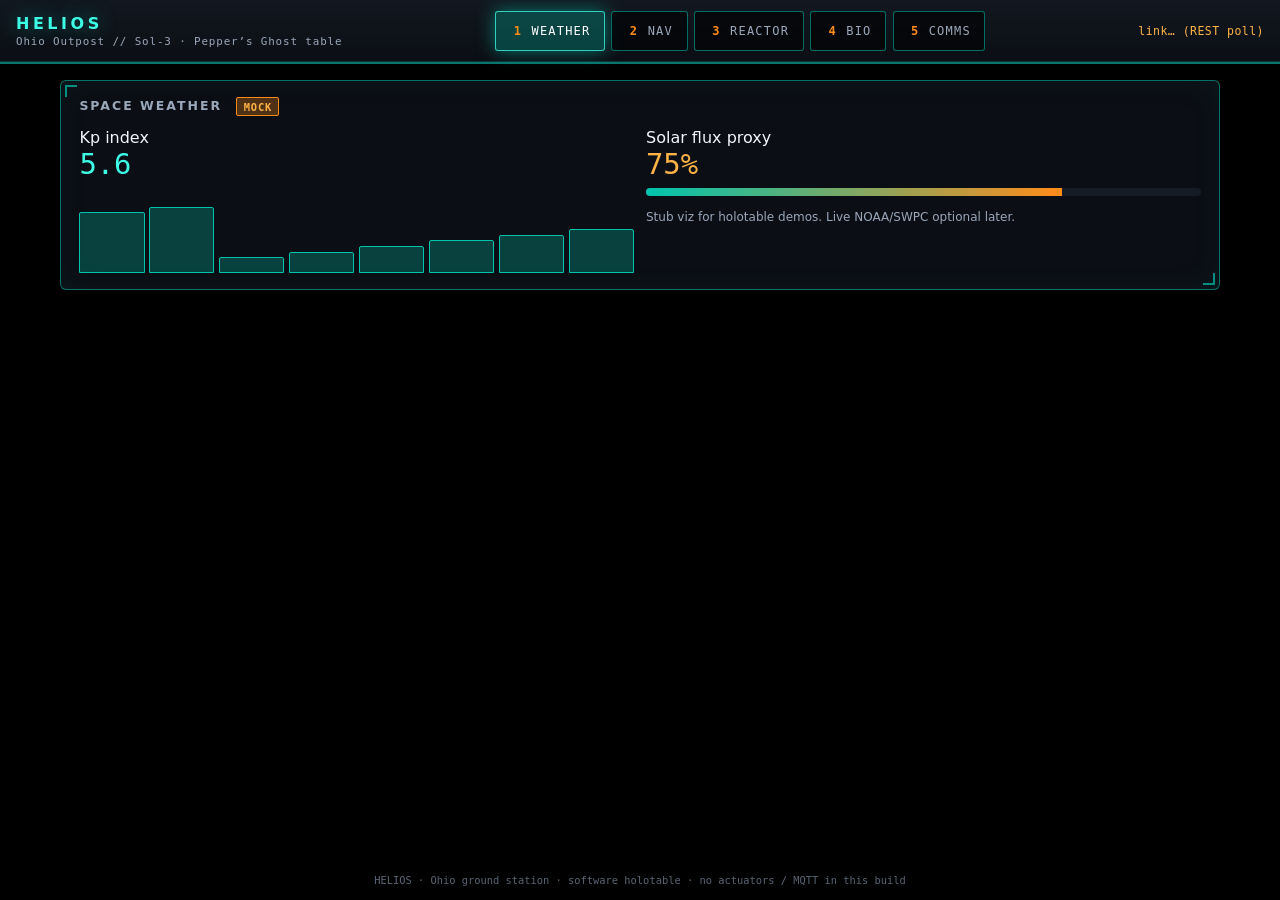
==== commit a772e3ee: "Helios holotable UI/UX pass for table and datapad Improve kiosk contrast, match turn HUD, larger pad" ====
--- a/holotable/index.html
+++ b/holotable/index.html
@@ -30,14 +30,14 @@
         <div class="viz-grid">
           <div>
             <div>Kp index</div>
-            <div style="font-family:var(--mono);font-size:1.8rem;color:var(--teal)" data-kp>—</div>
+            <div style="font-family:var(--mono);font-size:1.8rem;color:var(--teal-bright)" data-kp>—</div>
             <div class="kp-blocks" aria-hidden="true">
               <i></i><i></i><i></i><i></i><i></i><i></i><i></i><i></i>
             </div>
           </div>
           <div>
             <div>Solar flux proxy</div>
-            <div style="font-family:var(--mono);font-size:1.8rem;color:var(--orange)" data-solar>—</div>
+            <div style="font-family:var(--mono);font-size:1.8rem;color:var(--orange-bright)" data-solar>—</div>
             <div class="meter"><span data-solar-bar style="width:40%"></span></div>
             <p class="legend">Stub viz for holotable demos. Live NOAA/SWPC optional later.</p>
           </div>
@@ -61,20 +61,31 @@
 
     <!-- REACTOR -->
     <section class="station-panel" id="station-REACTOR" data-station-panel="REACTOR">
-      <div class="game-picker panel" id="game-picker" aria-label="Game picker">
-        <h2>Table game</h2>
+      <div class="game-picker panel" id="game-picker" role="radiogroup" aria-label="Select table game">
+        <h2>Table game · tap once to switch</h2>
         <div class="picker-row">
-          <button type="button" class="pick active" data-game="flip7" id="pick-flip7">
-            Reactor Overload<br /><span class="pick-sub">Flip 7 · race to 200</span>
+          <button type="button" class="pick active" data-game="flip7" id="pick-flip7"
+                  role="radio" aria-checked="true">
+            Reactor Overload
+            <span class="pick-sub">Flip 7 · race to 200</span>
           </button>
-          <button type="button" class="pick" data-game="sabacc" id="pick-sabacc">
-            Sabacc<br /><span class="pick-sub">Spike house · toward 0</span>
+          <button type="button" class="pick" data-game="sabacc" id="pick-sabacc"
+                  role="radio" aria-checked="false">
+            Sabacc
+            <span class="pick-sub">Spike house · toward 0</span>
           </button>
         </div>
         <p class="legend" id="game-disclaimer">
           Fan/home private table. Sabacc here is a simplified house game — not a licensed Lucasfilm product.
         </p>
       </div>
+
+      <div class="match-hud" id="match-hud" aria-live="polite">
+        <div class="hud-game" id="hud-game">Reactor Overload</div>
+        <div class="hud-turn" id="hud-turn">Standby</div>
+        <div class="hud-target" id="hud-target">Race to 200</div>
+      </div>
+
       <div class="reactor-grid">
         <div class="panel reactor-core-wrap">
           <h2 id="reactor-title">Reactor Overload · Flip 7 rules</h2>
@@ -86,11 +97,11 @@
             <div class="flip-card" id="last-flip">—</div>
             <div class="flip-hint" id="last-hint">awaiting flux</div>
           </div>
-          <div class="hand-row" id="public-hand"></div>
+          <div class="hand-row" id="public-hand" aria-label="Public hand"></div>
           <p class="legend" id="hand-sum-line" hidden>Hand sum: <strong id="hand-sum">0</strong></p>
         </div>
         <aside class="panel">
-          <h2>Crew scores</h2>
+          <h2 id="scores-heading">Crew scores</h2>
           <ul class="scores" id="scores"></ul>
           <p class="legend" id="rules-legend">
             First to <strong>200</strong>.<br />
@@ -101,13 +112,13 @@
           </p>
         </aside>
       </div>
-      <div class="status-bar" id="status">Reactor standby</div>
+      <div class="status-bar" id="status" role="status">Reactor standby</div>
       <p class="todo">
         Private actions: open
         <a href="pad.html?seat=0">pad seat 0</a> /
         <a href="pad.html?seat=1">seat 1</a>
         (more seats if match has them). Keys <kbd>1</kbd>–<kbd>5</kbd> switch stations.
-        Use the game picker above to switch Flip 7 ↔ Sabacc.
+        Game picker above switches Flip 7 ↔ Sabacc (large targets · ACTIVE badge).
       </p>
     </section>
 
@@ -226,24 +237,54 @@
       function syncPicker(rules) {
         lastRules = rules === "sabacc" ? "sabacc" : "flip7";
         document.querySelectorAll(".pick").forEach(function (btn) {
-          btn.classList.toggle("active", btn.getAttribute("data-game") === lastRules);
-        });
+          const on = btn.getAttribute("data-game") === lastRules;
+          btn.classList.toggle("active", on);
+          btn.setAttribute("aria-checked", on ? "true" : "false");
+        });
+      }
+
+      function activePlayer(state) {
+        const seat = state.active_seat;
+        const players = state.players || [];
+        for (let i = 0; i < players.length; i++) {
+          if (players[i].seat === seat) return players[i];
+        }
+        return null;
       }
 
       function renderReactor(state) {
         const sabacc = Holo.isSabacc(state);
         syncPicker(sabacc ? "sabacc" : "flip7");
 
+        const gameTitle = sabacc ? "Sabacc" : "Reactor Overload";
         document.getElementById("reactor-title").textContent = sabacc
           ? "Sabacc · Spike house rules"
           : "Reactor Overload · Flip 7 rules";
+        document.getElementById("hud-game").textContent = gameTitle;
+        document.getElementById("hud-target").textContent = sabacc
+          ? "Race to " + (state.target || 100)
+          : "Race to " + (state.target || 200);
+
+        const ap = activePlayer(state);
+        const turnEl = document.getElementById("hud-turn");
+        if (ap) {
+          turnEl.innerHTML =
+            "Turn · <strong>" + ap.name + "</strong>" +
+            '<span class="seat-pill">S' + ap.seat + "</span>";
+        } else {
+          turnEl.textContent = "Standby";
+        }
+
         document.getElementById("core-label").textContent = sabacc
-          ? (sabacc && state.hand_sum !== undefined ? "Hand sum" : "Potential")
+          ? (state.hand_sum !== undefined ? "Hand sum" : "Potential")
           : "Turn charge";
         document.getElementById("turn-score").textContent = sabacc
           ? (state.hand_sum !== undefined ? (state.hand_sum > 0 ? "+" : "") + state.hand_sum : state.turn_score)
           : state.turn_score;
         document.getElementById("rules-legend").innerHTML = sabacc ? SABACC_LEGEND : FLIP7_LEGEND;
+        document.getElementById("scores-heading").textContent = sabacc
+          ? "Crew piles · to 100"
+          : "Crew piles · to 200";
 
         const sumLine = document.getElementById("hand-sum-line");
         if (sabacc) {
@@ -269,8 +310,10 @@
         (state.players || []).forEach(function (p) {
           const li = document.createElement("li");
           if (p.active) li.className = "active";
+          const badge = p.active ? '<span class="turn-badge">TURN</span>' : "";
           li.innerHTML =
-            '<span>' + p.name + " · S" + p.seat + "</span>" +
+            '<span><span class="pile-label">SEAT ' + p.seat + "</span>" +
+            p.name + badge + "</span>" +
             '<span class="pts">' + p.score + "</span>";
           ul.appendChild(li);
         });
@@ -296,6 +339,7 @@
         const btn = e.target.closest("button[data-game]");
         if (!btn || !client) return;
         const game = btn.getAttribute("data-game");
+        if (game === lastRules) return;
         client.setGame(game).catch(function (err) {
           document.getElementById("status").textContent = String(err.message || err);
         });
--- a/holotable/css/holo.css
+++ b/holotable/css/holo.css
@@ -1,20 +1,26 @@
 /* Helios Ohio Outpost // Sol-3 shell + Reactor Overload / Sabacc
    Pepper’s Ghost friendly: black stage, teal / hazard chrome
-   #0B0E14 · #00A896 · #F77F00 */
+   Kiosk / monitor contrast pass — #0B0E14 · #00A896 · #F77F00 */
 
 :root {
   --bg: #000000;
   --panel: #0B0E14;
-  --teal: #00A896;
-  --teal-dim: rgba(0, 168, 150, 0.22);
-  --orange: #F77F00;
-  --orange-dim: rgba(247, 127, 0, 0.22);
-  --text: #e8eef5;
-  --muted: #7d8a9c;
-  --border: rgba(0, 168, 150, 0.4);
-  --glow: 0 0 16px rgba(0, 168, 150, 0.4);
+  --panel-hi: #121820;
+  --teal: #00C4AE;
+  --teal-bright: #3DFFE8;
+  --teal-dim: rgba(0, 196, 174, 0.28);
+  --orange: #FF8C1A;
+  --orange-bright: #FFB347;
+  --orange-dim: rgba(255, 140, 26, 0.28);
+  --text: #F2F6FB;
+  --muted: #9AA8BC;
+  --border: rgba(0, 196, 174, 0.55);
+  --border-strong: rgba(61, 255, 232, 0.75);
+  --glow: 0 0 18px rgba(0, 196, 174, 0.55);
+  --glow-orange: 0 0 16px rgba(255, 140, 26, 0.45);
   --font: "Segoe UI", system-ui, sans-serif;
   --mono: "Cascadia Code", "Consolas", ui-monospace, monospace;
+  --touch-min: 3.25rem;
 }
 
 *, *::before, *::after { box-sizing: border-box; }
@@ -25,6 +31,7 @@
   background: #000;
   color: var(--text);
   font-family: var(--font);
+  -webkit-tap-highlight-color: transparent;
 }
 
 body.helios {
@@ -33,7 +40,7 @@
   min-height: 100%;
 }
 
-a { color: var(--teal); }
+a { color: var(--teal-bright); }
 
 /* —— Top bar / stations —— */
 .helios-top {
@@ -42,9 +49,10 @@
   align-items: center;
   justify-content: space-between;
   gap: 0.75rem;
-  padding: 0.65rem 1rem;
-  background: var(--panel);
-  border-bottom: 1px solid var(--border);
+  padding: 0.7rem 1rem;
+  background: linear-gradient(180deg, #121820 0%, var(--panel) 100%);
+  border-bottom: 2px solid var(--border);
+  box-shadow: 0 4px 24px rgba(0, 0, 0, 0.6), inset 0 -1px 0 rgba(61, 255, 232, 0.15);
 }
 
 .helios-brand {
@@ -54,16 +62,17 @@
 }
 
 .helios-brand .name {
-  font-size: 0.95rem;
+  font-size: 1rem;
   letter-spacing: 0.22em;
   text-transform: uppercase;
-  color: var(--teal);
+  color: var(--teal-bright);
   text-shadow: var(--glow);
+  font-weight: 600;
 }
 
 .helios-brand .sub {
   font-family: var(--mono);
-  font-size: 0.65rem;
+  font-size: 0.68rem;
   color: var(--muted);
   letter-spacing: 0.08em;
 }
@@ -71,20 +80,22 @@
 .station-bar {
   display: flex;
   flex-wrap: wrap;
-  gap: 0.35rem;
+  gap: 0.4rem;
 }
 
 .station-bar button {
   font-family: var(--mono);
-  font-size: 0.72rem;
+  font-size: 0.75rem;
   letter-spacing: 0.1em;
   text-transform: uppercase;
-  padding: 0.45rem 0.7rem;
+  min-height: 2.5rem;
+  padding: 0.5rem 0.85rem;
   border: 1px solid var(--border);
-  background: transparent;
+  background: rgba(5, 7, 10, 0.85);
   color: var(--muted);
   border-radius: 3px;
   cursor: pointer;
+  transition: color 0.12s, border-color 0.12s, background 0.12s, box-shadow 0.12s;
 }
 
 .station-bar button .key {
@@ -92,11 +103,12 @@
   min-width: 1rem;
   margin-right: 0.35rem;
   color: var(--orange);
+  font-weight: 700;
 }
 
 .station-bar button:hover,
 .station-bar button.active {
-  color: var(--teal);
+  color: var(--teal-bright);
   border-color: var(--teal);
   background: var(--teal-dim);
   box-shadow: var(--glow);
@@ -104,16 +116,18 @@
 
 .station-bar button.active {
   color: #fff;
+  border-color: var(--border-strong);
 }
 
 .conn {
   font-family: var(--mono);
-  font-size: 0.7rem;
-  color: var(--muted);
-}
-
-.conn.ok { color: var(--teal); }
-.conn.bad { color: var(--orange); }
+  font-size: 0.72rem;
+  color: var(--muted);
+  letter-spacing: 0.04em;
+}
+
+.conn.ok { color: var(--teal-bright); text-shadow: 0 0 8px rgba(0, 196, 174, 0.5); }
+.conn.bad { color: var(--orange-bright); }
 
 /* —— Stage —— */
 .stage {
@@ -126,20 +140,44 @@
   margin: 0 auto;
 }
 
-.station-panel { display: none; flex: 1; flex-direction: column; gap: 1rem; }
+.station-panel { display: none; flex: 1; flex-direction: column; gap: 0.85rem; }
 .station-panel.active { display: flex; }
 
 .panel {
   background: var(--panel);
   border: 1px solid var(--border);
   border-radius: 6px;
-  padding: 1rem 1.1rem;
-  box-shadow: inset 0 0 28px rgba(0, 168, 150, 0.05);
+  padding: 1rem 1.15rem;
+  box-shadow:
+    inset 0 0 32px rgba(0, 196, 174, 0.06),
+    0 0 0 1px rgba(0, 0, 0, 0.4);
+  position: relative;
+}
+
+/* Industrial chrome corners */
+.panel::before,
+.panel::after {
+  content: "";
+  position: absolute;
+  width: 12px;
+  height: 12px;
+  border-color: var(--teal);
+  border-style: solid;
+  opacity: 0.7;
+  pointer-events: none;
+}
+.panel::before {
+  top: 4px; left: 4px;
+  border-width: 2px 0 0 2px;
+}
+.panel::after {
+  bottom: 4px; right: 4px;
+  border-width: 0 2px 2px 0;
 }
 
 .panel h2 {
   margin: 0 0 0.75rem;
-  font-size: 0.75rem;
+  font-size: 0.78rem;
   letter-spacing: 0.16em;
   text-transform: uppercase;
   color: var(--muted);
@@ -150,18 +188,78 @@
   font-family: var(--mono);
   font-size: 0.65rem;
   letter-spacing: 0.08em;
-  color: var(--orange);
+  color: var(--orange-bright);
   border: 1px solid var(--orange);
   padding: 0.15rem 0.4rem;
   border-radius: 2px;
   margin-left: 0.5rem;
   vertical-align: middle;
+  background: var(--orange-dim);
+}
+
+/* —— Turn / match HUD (table) —— */
+.match-hud {
+  display: grid;
+  grid-template-columns: auto 1fr auto;
+  gap: 0.75rem 1rem;
+  align-items: center;
+  padding: 0.85rem 1rem;
+  background: linear-gradient(90deg, var(--teal-dim), rgba(11, 14, 20, 0.95) 40%, var(--orange-dim));
+  border: 2px solid var(--border-strong);
+  border-radius: 6px;
+  box-shadow: var(--glow);
+}
+
+.match-hud .hud-game {
+  font-family: var(--mono);
+  font-size: 0.72rem;
+  letter-spacing: 0.14em;
+  text-transform: uppercase;
+  color: var(--teal-bright);
+  white-space: nowrap;
+}
+
+.match-hud .hud-turn {
+  font-size: 1.05rem;
+  font-weight: 600;
+  letter-spacing: 0.04em;
+  color: #fff;
+  text-align: center;
+}
+
+.match-hud .hud-turn .seat-pill {
+  display: inline-block;
+  margin-left: 0.35rem;
+  padding: 0.15rem 0.55rem;
+  border-radius: 3px;
+  background: var(--orange);
+  color: #0B0E14;
+  font-family: var(--mono);
+  font-size: 0.85rem;
+  font-weight: 700;
+  box-shadow: var(--glow-orange);
+}
+
+.match-hud .hud-target {
+  font-family: var(--mono);
+  font-size: 0.75rem;
+  color: var(--orange-bright);
+  text-align: right;
+  white-space: nowrap;
+}
+
+@media (max-width: 640px) {
+  .match-hud {
+    grid-template-columns: 1fr;
+    text-align: center;
+  }
+  .match-hud .hud-target { text-align: center; }
 }
 
 /* —— REACTOR —— */
 .reactor-grid {
   display: grid;
-  grid-template-columns: 1fr 240px;
+  grid-template-columns: 1fr minmax(200px, 260px);
   gap: 1rem;
 }
 
@@ -178,12 +276,12 @@
 }
 
 .reactor-core {
-  width: 150px;
-  height: 150px;
+  width: 160px;
+  height: 160px;
   border-radius: 50%;
-  border: 2px solid var(--teal);
-  background: radial-gradient(circle at 40% 35%, rgba(0, 168, 150, 0.4), transparent 65%);
-  box-shadow: var(--glow), inset 0 0 40px rgba(0, 168, 150, 0.25);
+  border: 3px solid var(--teal);
+  background: radial-gradient(circle at 40% 35%, rgba(0, 196, 174, 0.5), transparent 65%);
+  box-shadow: var(--glow), inset 0 0 44px rgba(0, 196, 174, 0.3);
   display: flex;
   flex-direction: column;
   align-items: center;
@@ -194,11 +292,11 @@
 .reactor-core.bust {
   border-color: var(--orange);
   animation: none;
-  box-shadow: 0 0 24px rgba(247, 127, 0, 0.5);
+  box-shadow: 0 0 28px rgba(255, 140, 26, 0.65);
 }
 
 .reactor-core .core-label {
-  font-size: 0.65rem;
+  font-size: 0.68rem;
   letter-spacing: 0.18em;
   text-transform: uppercase;
   color: var(--muted);
@@ -206,82 +304,126 @@
 
 .reactor-core .core-value {
   font-family: var(--mono);
-  font-size: 2.1rem;
-  color: var(--teal);
+  font-size: 2.35rem;
+  font-weight: 700;
+  color: var(--teal-bright);
   margin-top: 0.15rem;
+  text-shadow: var(--glow);
 }
 
 @keyframes pulse {
-  0%, 100% { box-shadow: 0 0 16px rgba(0, 168, 150, 0.35), inset 0 0 40px rgba(0, 168, 150, 0.2); }
-  50% { box-shadow: 0 0 30px rgba(0, 168, 150, 0.55), inset 0 0 50px rgba(0, 168, 150, 0.3); }
+  0%, 100% { box-shadow: 0 0 18px rgba(0, 196, 174, 0.4), inset 0 0 44px rgba(0, 196, 174, 0.25); }
+  50% { box-shadow: 0 0 34px rgba(0, 196, 174, 0.65), inset 0 0 54px rgba(0, 196, 174, 0.35); }
 }
 
 .last-flip { margin-top: 1.1rem; text-align: center; }
 .flip-card {
   display: inline-block;
-  min-width: 5rem;
-  padding: 0.6rem 1rem;
-  border: 1px solid var(--orange);
+  min-width: 5.5rem;
+  padding: 0.7rem 1.1rem;
+  border: 2px solid var(--orange);
   background: var(--orange-dim);
   border-radius: 4px;
   font-family: var(--mono);
-  font-size: 1.15rem;
-  color: var(--orange);
-}
-.flip-hint { margin-top: 0.35rem; font-size: 0.75rem; color: var(--muted); }
+  font-size: 1.25rem;
+  font-weight: 700;
+  color: var(--orange-bright);
+  box-shadow: var(--glow-orange);
+}
+.flip-hint { margin-top: 0.4rem; font-size: 0.78rem; color: var(--muted); }
 
 .hand-row {
   display: flex;
   flex-wrap: wrap;
-  gap: 0.4rem;
+  gap: 0.45rem;
   justify-content: center;
   margin-top: 1rem;
-  min-height: 3.2rem;
+  min-height: 3.4rem;
 }
 
 .mini-card {
-  min-width: 2.4rem;
-  padding: 0.35rem 0.45rem;
-  border: 1px solid var(--teal);
+  min-width: 2.6rem;
+  padding: 0.4rem 0.5rem;
+  border: 2px solid var(--teal);
   border-radius: 3px;
   font-family: var(--mono);
-  font-size: 0.85rem;
-  color: var(--teal);
+  font-size: 0.9rem;
+  font-weight: 600;
+  color: var(--teal-bright);
   text-align: center;
+  background: rgba(0, 196, 174, 0.08);
 }
 .mini-card.action {
   border-color: var(--orange);
-  color: var(--orange);
+  color: var(--orange-bright);
+  background: var(--orange-dim);
 }
 
 .scores { list-style: none; margin: 0; padding: 0; }
 .scores li {
   display: flex;
   justify-content: space-between;
-  padding: 0.45rem 0;
-  border-bottom: 1px solid rgba(125, 138, 156, 0.2);
+  align-items: center;
+  gap: 0.5rem;
+  padding: 0.55rem 0.45rem;
+  border-bottom: 1px solid rgba(154, 168, 188, 0.25);
+  font-family: var(--mono);
+  font-size: 0.92rem;
+  border-radius: 3px;
+  margin-bottom: 0.2rem;
+}
+.scores li.active {
+  color: #fff;
+  background: var(--teal-dim);
+  border: 1px solid var(--teal);
+  box-shadow: inset 0 0 12px rgba(0, 196, 174, 0.2);
+}
+.scores li.active .turn-badge {
+  display: inline-block;
+  margin-left: 0.35rem;
+  font-size: 0.62rem;
+  letter-spacing: 0.08em;
+  padding: 0.12rem 0.35rem;
+  border-radius: 2px;
+  background: var(--orange);
+  color: #0B0E14;
+  font-weight: 700;
+  vertical-align: middle;
+}
+.scores .pts {
+  color: var(--orange-bright);
+  font-size: 1.05rem;
+  font-weight: 700;
+  min-width: 2.5rem;
+  text-align: right;
+}
+.scores .pile-label {
+  display: block;
+  font-size: 0.62rem;
+  color: var(--muted);
+  letter-spacing: 0.06em;
+  margin-top: 0.1rem;
+}
+
+.status-bar {
   font-family: var(--mono);
   font-size: 0.88rem;
-}
-.scores li.active { color: var(--teal); }
-.scores .pts { color: var(--orange); }
-
-.status-bar {
-  font-family: var(--mono);
-  font-size: 0.8rem;
-  color: var(--muted);
-  padding: 0.65rem 0.85rem;
-  border-left: 3px solid var(--teal);
+  color: var(--text);
+  padding: 0.8rem 1rem;
+  border-left: 4px solid var(--teal-bright);
   background: var(--teal-dim);
+  border-radius: 0 4px 4px 0;
+  letter-spacing: 0.03em;
+  line-height: 1.4;
 }
 
 .legend {
   margin-top: 0.75rem;
-  font-size: 0.72rem;
+  font-size: 0.75rem;
   color: var(--muted);
   line-height: 1.55;
 }
-.legend strong { color: var(--teal); font-weight: 600; }
+.legend strong { color: var(--teal-bright); font-weight: 600; }
 
 /* —— Stub stations —— */
 .viz-grid {
@@ -368,10 +510,10 @@
   font-family: var(--mono);
   font-size: 0.75rem;
 }
-.vial .code { color: var(--teal); letter-spacing: 0.08em; }
+.vial .code { color: var(--teal-bright); letter-spacing: 0.08em; }
 .vial .st { color: var(--muted); font-size: 0.65rem; margin-top: 0.25rem; }
 .vial.alert { border-color: var(--orange); }
-.vial.alert .code { color: var(--orange); }
+.vial.alert .code { color: var(--orange-bright); }
 
 .freq-dial {
   display: flex;
@@ -382,6 +524,7 @@
 .freq-dial button {
   font-family: var(--mono);
   font-size: 0.9rem;
+  min-height: var(--touch-min);
   padding: 0.7rem 1rem;
   border: 1px solid var(--border);
   background: #05070a;
@@ -391,9 +534,9 @@
 }
 .freq-dial button.active {
   border-color: var(--orange);
-  color: var(--orange);
+  color: var(--orange-bright);
   background: var(--orange-dim);
-  box-shadow: 0 0 12px rgba(247, 127, 0, 0.35);
+  box-shadow: var(--glow-orange);
 }
 .comms-wave {
   margin-top: 1rem;
@@ -402,8 +545,8 @@
     90deg,
     transparent,
     transparent 6px,
-    rgba(0, 168, 150, 0.15) 6px,
-    rgba(0, 168, 150, 0.15) 7px
+    rgba(0, 196, 174, 0.18) 6px,
+    rgba(0, 196, 174, 0.18) 7px
   );
   border: 1px solid var(--border);
   border-radius: 4px;
@@ -427,7 +570,7 @@
 .pad-shell {
   max-width: 440px;
   margin: 0 auto;
-  padding: 1rem 1.1rem 2rem;
+  padding: 0.85rem 1rem 1.75rem;
 }
 
 .holo-header {
@@ -436,39 +579,71 @@
   align-items: baseline;
   justify-content: space-between;
   gap: 0.5rem;
-  border-bottom: 1px solid var(--border);
+  border-bottom: 2px solid var(--border);
   padding-bottom: 0.75rem;
-  margin-bottom: 1rem;
+  margin-bottom: 0.85rem;
 }
 .holo-header h1 {
   margin: 0;
-  font-size: 1.15rem;
+  font-size: 1.2rem;
   letter-spacing: 0.12em;
   text-transform: uppercase;
-  color: var(--teal);
+  color: var(--teal-bright);
   text-shadow: var(--glow);
 }
 .holo-header .tag {
   font-family: var(--mono);
-  font-size: 0.72rem;
-  color: var(--orange);
+  font-size: 0.78rem;
+  color: var(--orange-bright);
+  font-weight: 600;
+}
+
+/* Pad turn banner */
+.pad-turn {
+  text-align: center;
+  font-family: var(--mono);
+  font-size: 0.95rem;
+  letter-spacing: 0.12em;
+  text-transform: uppercase;
+  padding: 0.75rem 0.85rem;
+  margin-bottom: 0.85rem;
+  border-radius: 4px;
+  border: 2px solid var(--border);
+  background: var(--panel);
+  color: var(--muted);
+  min-height: var(--touch-min);
+  display: flex;
+  align-items: center;
+  justify-content: center;
+}
+.pad-turn.your-turn {
+  border-color: var(--orange);
+  background: var(--orange-dim);
+  color: var(--orange-bright);
+  box-shadow: var(--glow-orange);
+  font-weight: 700;
+  font-size: 1.05rem;
+}
+.pad-turn.waiting {
+  border-color: rgba(154, 168, 188, 0.35);
+  color: var(--muted);
 }
 
 .hand {
   display: flex;
   flex-wrap: wrap;
-  gap: 0.5rem;
+  gap: 0.55rem;
   justify-content: center;
-  min-height: 5.2rem;
-  margin-bottom: 0.75rem;
+  min-height: 6rem;
+  margin-bottom: 0.5rem;
 }
 
 .card {
-  width: 3.5rem;
-  height: 4.7rem;
-  border-radius: 5px;
-  border: 1px solid var(--teal);
-  background: linear-gradient(160deg, #121820, #05070a);
+  width: 4.1rem;
+  height: 5.5rem;
+  border-radius: 6px;
+  border: 2px solid var(--teal);
+  background: linear-gradient(160deg, #1a2430, #05070a);
   display: flex;
   flex-direction: column;
   align-items: center;
@@ -476,69 +651,111 @@
   font-family: var(--mono);
   box-shadow: var(--glow);
 }
-.card .rank { font-size: 1.25rem; color: var(--teal); }
+.card .rank {
+  font-size: 1.45rem;
+  font-weight: 700;
+  color: var(--teal-bright);
+}
 .card .sub {
-  font-size: 0.52rem;
+  font-size: 0.55rem;
   letter-spacing: 0.05em;
   color: var(--muted);
   text-transform: uppercase;
-  margin-top: 0.2rem;
+  margin-top: 0.25rem;
   text-align: center;
   padding: 0 0.15rem;
 }
-.card.action { border-color: var(--orange); box-shadow: 0 0 12px rgba(247, 127, 0, 0.3); }
-.card.action .rank { font-size: 0.68rem; color: var(--orange); }
+.card.action {
+  border-color: var(--orange);
+  box-shadow: var(--glow-orange);
+}
+.card.action .rank { font-size: 0.72rem; color: var(--orange-bright); }
 
 .actions {
   display: grid;
   grid-template-columns: 1fr 1fr;
-  gap: 0.5rem;
+  gap: 0.65rem;
+  margin-top: 0.35rem;
 }
 .actions button {
   font-family: var(--font);
-  font-size: 0.82rem;
+  font-size: 0.95rem;
+  font-weight: 600;
   letter-spacing: 0.08em;
   text-transform: uppercase;
-  padding: 0.75rem 0.4rem;
-  border-radius: 4px;
-  border: 1px solid var(--teal);
+  min-height: 3.5rem;
+  padding: 0.9rem 0.5rem;
+  border-radius: 6px;
+  border: 2px solid var(--teal);
   background: var(--teal-dim);
-  color: var(--teal);
+  color: var(--teal-bright);
   cursor: pointer;
+  transition: background 0.12s, box-shadow 0.12s, opacity 0.12s;
 }
 .actions button:hover:not(:disabled) {
-  background: rgba(0, 168, 150, 0.4);
+  background: rgba(0, 196, 174, 0.45);
   box-shadow: var(--glow);
+}
+.actions button:active:not(:disabled) {
+  transform: scale(0.98);
 }
 .actions button.hazard {
   grid-column: 1 / -1;
+  min-height: 2.75rem;
+  font-size: 0.8rem;
   border-color: var(--orange);
+  background: transparent;
+  color: var(--orange);
+  opacity: 0.85;
+}
+.actions button.hazard:hover:not(:disabled) {
   background: var(--orange-dim);
-  color: var(--orange);
+  box-shadow: var(--glow-orange);
+  opacity: 1;
 }
 .actions button:disabled {
-  opacity: 0.35;
+  opacity: 0.32;
   cursor: not-allowed;
   box-shadow: none;
 }
 
 .pad-meta {
-  margin-top: 0.9rem;
-  font-family: var(--mono);
-  font-size: 0.72rem;
+  margin-top: 0.85rem;
+  font-family: var(--mono);
+  font-size: 0.78rem;
   color: var(--muted);
   text-align: center;
+  line-height: 1.5;
+}
+
+.pad-sum-line {
+  margin: 0.35rem 0 0;
+  text-align: center;
+  font-family: var(--mono);
+  font-size: 0.95rem;
+  color: var(--teal-bright);
+  font-weight: 600;
+}
+
+.todo {
+  margin-top: 0.85rem;
+  font-size: 0.68rem;
+  color: var(--muted);
+  border-top: 1px dashed rgba(154, 168, 188, 0.3);
+  padding-top: 0.65rem;
   line-height: 1.45;
 }
 
-.todo {
-  margin-top: 1.1rem;
-  font-size: 0.68rem;
-  color: var(--muted);
-  border-top: 1px dashed rgba(125, 138, 156, 0.3);
-  padding-top: 0.7rem;
-  line-height: 1.45;
-}
+.todo details summary {
+  cursor: pointer;
+  color: var(--muted);
+  letter-spacing: 0.06em;
+  text-transform: uppercase;
+  font-size: 0.65rem;
+  list-style: none;
+}
+.todo details summary::-webkit-details-marker { display: none; }
+.todo details[open] summary { margin-bottom: 0.4rem; color: var(--teal); }
 
 .foot-hint {
   margin-top: auto;
@@ -546,37 +763,45 @@
   text-align: center;
   font-family: var(--mono);
   font-size: 0.65rem;
-  color: #4a5564;
-}
-
-/* —— Game picker (Flip 7 / Sabacc) —— */
+  color: #5a6574;
+}
+
+/* —— Game picker (Flip 7 / Sabacc) — hard to mis-tap —— */
 .game-picker {
-  margin-bottom: 0.85rem;
+  margin-bottom: 0.35rem;
+}
+.game-picker h2 {
+  margin-bottom: 0.55rem;
 }
 .picker-row {
   display: flex;
   flex-wrap: wrap;
-  gap: 0.5rem;
+  gap: 0.75rem;
 }
 .pick {
-  flex: 1 1 10rem;
-  font-family: var(--mono);
-  font-size: 0.78rem;
-  letter-spacing: 0.06em;
+  flex: 1 1 11rem;
+  min-height: 4.25rem;
+  font-family: var(--mono);
+  font-size: 0.95rem;
+  font-weight: 700;
+  letter-spacing: 0.08em;
+  text-transform: uppercase;
   text-align: left;
-  padding: 0.65rem 0.75rem;
-  border-radius: 4px;
-  border: 1px solid rgba(125, 138, 156, 0.35);
-  background: rgba(11, 14, 20, 0.9);
+  padding: 0.85rem 1rem;
+  border-radius: 6px;
+  border: 2px solid rgba(154, 168, 188, 0.4);
+  background: rgba(5, 7, 10, 0.95);
   color: var(--muted);
   cursor: pointer;
-  line-height: 1.35;
+  line-height: 1.3;
+  transition: border-color 0.12s, background 0.12s, color 0.12s, box-shadow 0.12s;
 }
 .pick .pick-sub {
   display: block;
-  margin-top: 0.2rem;
-  font-size: 0.65rem;
-  color: #5a6574;
+  margin-top: 0.35rem;
+  font-size: 0.7rem;
+  font-weight: 400;
+  color: #6a7585;
   letter-spacing: 0.04em;
   text-transform: none;
 }
@@ -584,28 +809,69 @@
   border-color: var(--teal);
   color: var(--text);
 }
+.pick:focus-visible {
+  outline: 2px solid var(--teal-bright);
+  outline-offset: 3px;
+}
 .pick.active {
-  border-color: var(--teal);
+  border-color: var(--teal-bright);
+  border-width: 3px;
   background: var(--teal-dim);
-  color: var(--teal);
+  color: var(--teal-bright);
   box-shadow: var(--glow);
+  position: relative;
+}
+.pick.active::after {
+  content: "ACTIVE";
+  position: absolute;
+  top: 0.4rem;
+  right: 0.5rem;
+  font-size: 0.58rem;
+  letter-spacing: 0.12em;
+  color: var(--orange-bright);
+  font-weight: 700;
 }
 .pick.active .pick-sub {
-  color: rgba(0, 168, 150, 0.75);
+  color: rgba(61, 255, 232, 0.85);
+}
+
+/* Pad game picker slightly tighter but still large */
+.pad-shell .pick {
+  min-height: 3.75rem;
+  font-size: 0.88rem;
+  text-align: center;
+}
+.pad-shell .pick.active::after {
+  top: 0.3rem;
+  right: 0.35rem;
 }
 
 /* Sabacc polarity on mini / pad cards */
 .mini-card.pos, .card.pos {
   border-color: var(--teal);
-  color: var(--teal);
+  color: var(--teal-bright);
 }
 .mini-card.neg, .card.neg {
   border-color: var(--orange);
-  color: var(--orange);
+  color: var(--orange-bright);
   background: var(--orange-dim);
 }
 .mini-card.sylop, .card.sylop {
-  border-color: #c9d4e3;
-  color: #c9d4e3;
-  box-shadow: 0 0 10px rgba(200, 210, 230, 0.25);
-}
+  border-color: #d4dde8;
+  color: #e8eef5;
+  box-shadow: 0 0 12px rgba(200, 210, 230, 0.35);
+}
+
+.card.pos .rank { color: var(--teal-bright); }
+.card.neg .rank { color: var(--orange-bright); }
+.card.sylop .rank { color: #e8eef5; }
+
+kbd {
+  font-family: var(--mono);
+  font-size: 0.85em;
+  padding: 0.1rem 0.35rem;
+  border: 1px solid var(--border);
+  border-radius: 3px;
+  background: var(--panel-hi);
+  color: var(--teal-bright);
+}
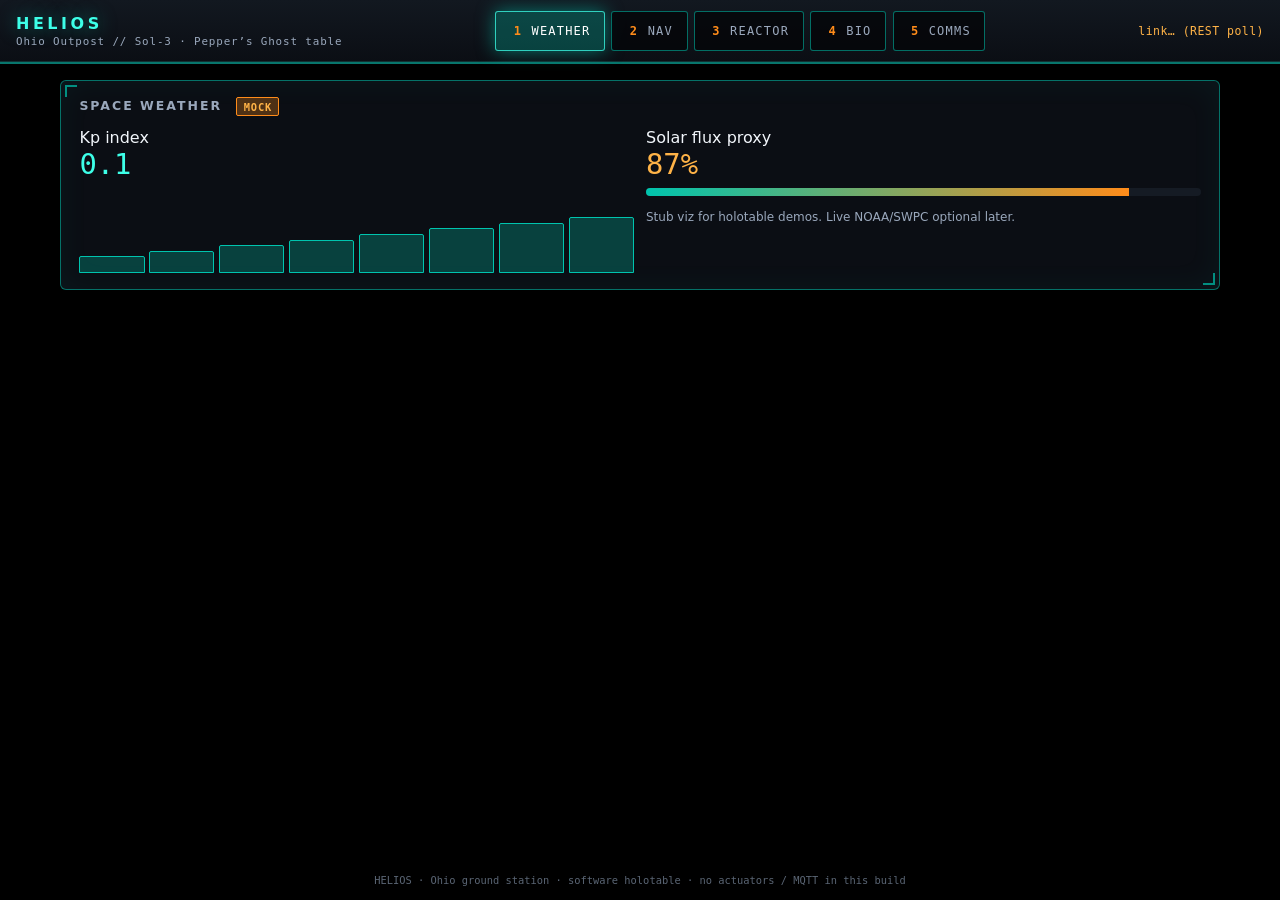
==== commit d47329d6: "Add server-driven computer opponents for solo Helios play Players can choose 0–3 bots (COSMOS, F.R.A" ====
--- a/holotable/index.html
+++ b/holotable/index.html
@@ -80,6 +80,20 @@
         </p>
       </div>
 
+      <div class="bot-picker panel" id="bot-picker" role="group" aria-label="Computer opponents">
+        <h2>Computers · solo / fill empty seats</h2>
+        <div class="bot-row" id="bot-row">
+          <button type="button" class="bot-n active" data-computers="0" aria-pressed="true">0</button>
+          <button type="button" class="bot-n" data-computers="1" aria-pressed="false">1</button>
+          <button type="button" class="bot-n" data-computers="2" aria-pressed="false">2</button>
+          <button type="button" class="bot-n" data-computers="3" aria-pressed="false">3</button>
+        </div>
+        <p class="legend">
+          Seat 0 = you (datapad). Bots auto-act — no phone pad needed.
+          Names: COSMOS · F.R.A.N.K. · Probe-7.
+        </p>
+      </div>
+
       <div class="match-hud" id="match-hud" aria-live="polite">
         <div class="hud-game" id="hud-game">Reactor Overload</div>
         <div class="hud-turn" id="hud-turn">Standby</div>
@@ -114,11 +128,10 @@
       </div>
       <div class="status-bar" id="status" role="status">Reactor standby</div>
       <p class="todo">
-        Private actions: open
-        <a href="pad.html?seat=0">pad seat 0</a> /
-        <a href="pad.html?seat=1">seat 1</a>
-        (more seats if match has them). Keys <kbd>1</kbd>–<kbd>5</kbd> switch stations.
-        Game picker above switches Flip 7 ↔ Sabacc (large targets · ACTIVE badge).
+        Solo: set <strong>Computers</strong> above, open
+        <a href="pad.html?seat=0">pad seat 0</a>.
+        Multi-human pads still work; bots fill other seats and auto-act.
+        Keys <kbd>1</kbd>–<kbd>5</kbd> switch stations.
       </p>
     </section>
 
@@ -158,6 +171,7 @@
       let current = "WEATHER";
       let client = null;
       let lastRules = "flip7";
+      let lastComputers = 0;
 
       const FLIP7_LEGEND =
         "First to <strong>200</strong>.<br />" +
@@ -243,6 +257,15 @@
         });
       }
 
+      function syncBots(n) {
+        lastComputers = Number(n) || 0;
+        document.querySelectorAll(".bot-n").forEach(function (btn) {
+          const on = Number(btn.getAttribute("data-computers")) === lastComputers;
+          btn.classList.toggle("active", on);
+          btn.setAttribute("aria-pressed", on ? "true" : "false");
+        });
+      }
+
       function activePlayer(state) {
         const seat = state.active_seat;
         const players = state.players || [];
@@ -255,6 +278,9 @@
       function renderReactor(state) {
         const sabacc = Holo.isSabacc(state);
         syncPicker(sabacc ? "sabacc" : "flip7");
+        if (state.computers !== undefined && state.computers !== null) {
+          syncBots(state.computers);
+        }
 
         const gameTitle = sabacc ? "Sabacc" : "Reactor Overload";
         document.getElementById("reactor-title").textContent = sabacc
@@ -310,10 +336,14 @@
         (state.players || []).forEach(function (p) {
           const li = document.createElement("li");
           if (p.active) li.className = "active";
+          if (p.is_bot) li.classList.add("is-bot");
           const badge = p.active ? '<span class="turn-badge">TURN</span>' : "";
+          const kind = p.is_bot
+            ? '<span class="bot-badge">CPU</span>'
+            : '<span class="human-badge">HUMAN</span>';
           li.innerHTML =
             '<span><span class="pile-label">SEAT ' + p.seat + "</span>" +
-            p.name + badge + "</span>" +
+            p.name + " " + kind + badge + "</span>" +
             '<span class="pts">' + p.score + "</span>";
           ul.appendChild(li);
         });
@@ -340,7 +370,17 @@
         if (!btn || !client) return;
         const game = btn.getAttribute("data-game");
         if (game === lastRules) return;
-        client.setGame(game).catch(function (err) {
+        client.setGame(game, null, lastComputers).catch(function (err) {
+          document.getElementById("status").textContent = String(err.message || err);
+        });
+      });
+
+      document.getElementById("bot-picker").addEventListener("click", function (e) {
+        const btn = e.target.closest("button[data-computers]");
+        if (!btn || !client) return;
+        const n = Number(btn.getAttribute("data-computers"));
+        if (n === lastComputers) return;
+        client.setComputers(n).catch(function (err) {
           document.getElementById("status").textContent = String(err.message || err);
         });
       });
--- a/holotable/css/holo.css
+++ b/holotable/css/holo.css
@@ -875,3 +875,74 @@
   background: var(--panel-hi);
   color: var(--teal-bright);
 }
+
+
+/* —— Computer opponents picker —— */
+.bot-picker {
+  margin-bottom: 0.45rem;
+}
+.bot-picker h2 {
+  margin-bottom: 0.45rem;
+}
+.bot-row {
+  display: flex;
+  flex-wrap: wrap;
+  gap: 0.5rem;
+}
+.bot-n {
+  min-width: 3.25rem;
+  min-height: 2.75rem;
+  font-family: var(--mono);
+  font-size: 1.05rem;
+  font-weight: 700;
+  letter-spacing: 0.06em;
+  border-radius: 6px;
+  border: 2px solid rgba(154, 168, 188, 0.4);
+  background: rgba(5, 7, 10, 0.95);
+  color: var(--muted);
+  cursor: pointer;
+  transition: border-color 0.12s, background 0.12s, color 0.12s, box-shadow 0.12s;
+}
+.bot-n:hover {
+  border-color: var(--orange);
+  color: var(--text);
+}
+.bot-n:focus-visible {
+  outline: 2px solid var(--orange-bright);
+  outline-offset: 2px;
+}
+.bot-n.active {
+  border-color: var(--orange-bright);
+  border-width: 3px;
+  background: var(--orange-dim);
+  color: var(--orange-bright);
+  box-shadow: var(--glow-orange);
+}
+.bot-badge,
+.human-badge {
+  display: inline-block;
+  margin-left: 0.35rem;
+  padding: 0.08rem 0.35rem;
+  font-size: 0.58rem;
+  letter-spacing: 0.1em;
+  border-radius: 3px;
+  vertical-align: middle;
+  font-weight: 700;
+}
+.bot-badge {
+  color: var(--orange-bright);
+  border: 1px solid rgba(255, 140, 26, 0.55);
+  background: rgba(255, 140, 26, 0.12);
+}
+.human-badge {
+  color: var(--teal-bright);
+  border: 1px solid rgba(0, 196, 174, 0.45);
+  background: rgba(0, 196, 174, 0.1);
+}
+.scores li.is-bot .pile-label {
+  color: var(--orange);
+}
+.pad-shell .bot-n {
+  flex: 1 1 3rem;
+  min-height: 3rem;
+}
